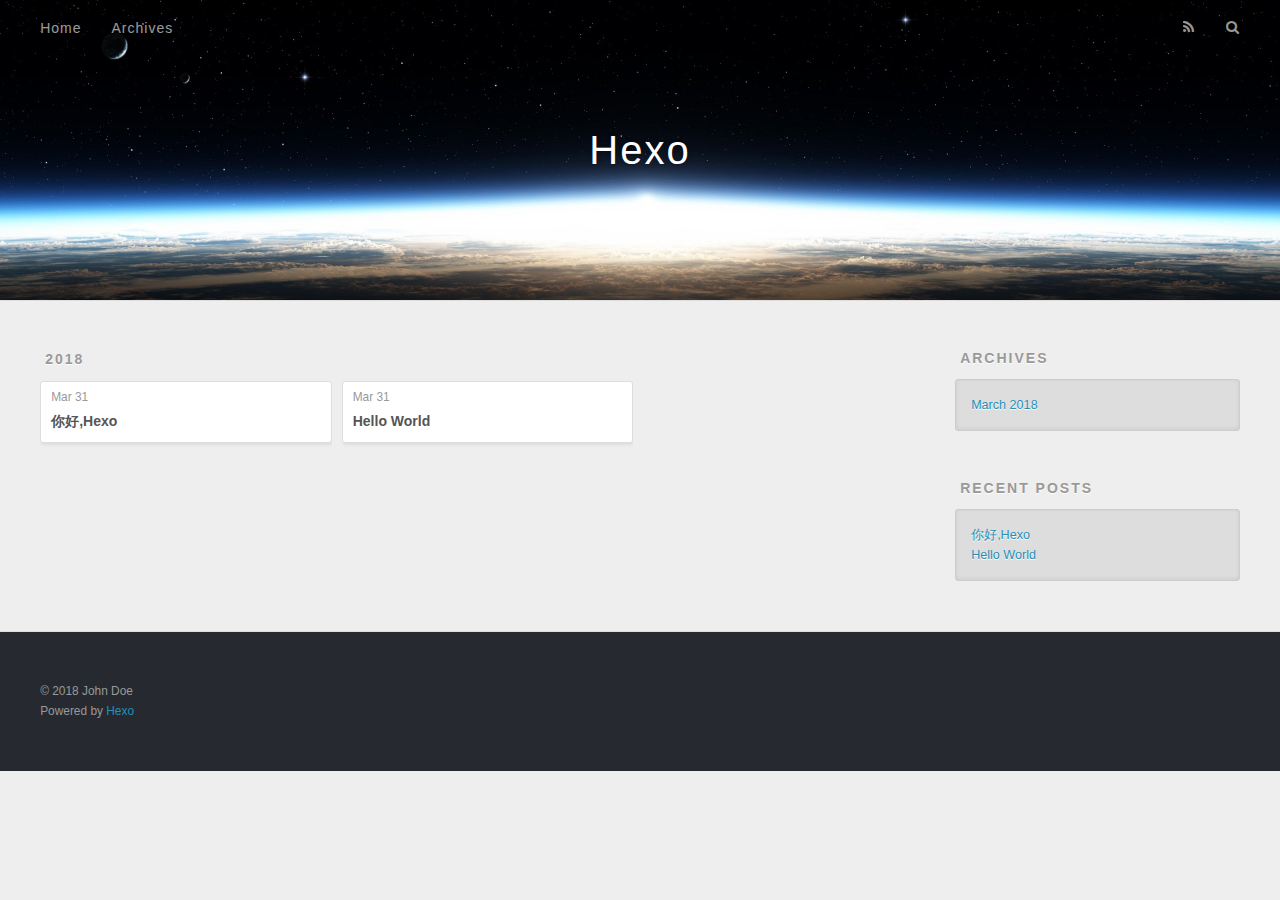
==== archives/index.html @ 71d7cffc "Site updated: 2018-03-31 00:52:03" ====
<!DOCTYPE html>
<html>
<head>
  <meta charset="utf-8">
  

  
  <title>Archives | Hexo</title>
  <meta name="viewport" content="width=device-width, initial-scale=1, maximum-scale=1">
  <meta property="og:type" content="website">
<meta property="og:title" content="Hexo">
<meta property="og:url" content="http://yoursite.com/archives/index.html">
<meta property="og:site_name" content="Hexo">
<meta property="og:locale" content="default">
<meta name="twitter:card" content="summary">
<meta name="twitter:title" content="Hexo">
  
    <link rel="alternate" href="/atom.xml" title="Hexo" type="application/atom+xml">
  
  
    <link rel="icon" href="/favicon.png">
  
  
    <link href="//fonts.googleapis.com/css?family=Source+Code+Pro" rel="stylesheet" type="text/css">
  
  <link rel="stylesheet" href="/css/style.css">
</head>

<body>
  <div id="container">
    <div id="wrap">
      <header id="header">
  <div id="banner"></div>
  <div id="header-outer" class="outer">
    <div id="header-title" class="inner">
      <h1 id="logo-wrap">
        <a href="/" id="logo">Hexo</a>
      </h1>
      
    </div>
    <div id="header-inner" class="inner">
      <nav id="main-nav">
        <a id="main-nav-toggle" class="nav-icon"></a>
        
          <a class="main-nav-link" href="/">Home</a>
        
          <a class="main-nav-link" href="/archives">Archives</a>
        
      </nav>
      <nav id="sub-nav">
        
          <a id="nav-rss-link" class="nav-icon" href="/atom.xml" title="RSS Feed"></a>
        
        <a id="nav-search-btn" class="nav-icon" title="Search"></a>
      </nav>
      <div id="search-form-wrap">
        <form action="//google.com/search" method="get" accept-charset="UTF-8" class="search-form"><input type="search" name="q" class="search-form-input" placeholder="Search"><button type="submit" class="search-form-submit">&#xF002;</button><input type="hidden" name="sitesearch" value="http://yoursite.com"></form>
      </div>
    </div>
  </div>
</header>
      <div class="outer">
        <section id="main">
  
  
    
    
      
      
      <section class="archives-wrap">
        <div class="archive-year-wrap">
          <a href="/archives/2018" class="archive-year">2018</a>
        </div>
        <div class="archives">
    
    <article class="archive-article archive-type-post">
  <div class="archive-article-inner">
    <header class="archive-article-header">
      <a href="/2018/03/31/你好-Hexo/" class="archive-article-date">
  <time datetime="2018-03-30T16:49:44.000Z" itemprop="datePublished">Mar 31</time>
</a>
      
  
    <h1 itemprop="name">
      <a class="archive-article-title" href="/2018/03/31/你好-Hexo/">你好,Hexo</a>
    </h1>
  

    </header>
  </div>
</article>
  
    
    
    <article class="archive-article archive-type-post">
  <div class="archive-article-inner">
    <header class="archive-article-header">
      <a href="/2018/03/31/hello-world/" class="archive-article-date">
  <time datetime="2018-03-30T16:23:22.422Z" itemprop="datePublished">Mar 31</time>
</a>
      
  
    <h1 itemprop="name">
      <a class="archive-article-title" href="/2018/03/31/hello-world/">Hello World</a>
    </h1>
  

    </header>
  </div>
</article>
  
  
    </div></section>
  


</section>
        
          <aside id="sidebar">
  
    

  
    

  
    
  
    
  <div class="widget-wrap">
    <h3 class="widget-title">Archives</h3>
    <div class="widget">
      <ul class="archive-list"><li class="archive-list-item"><a class="archive-list-link" href="/archives/2018/03/">March 2018</a></li></ul>
    </div>
  </div>


  
    
  <div class="widget-wrap">
    <h3 class="widget-title">Recent Posts</h3>
    <div class="widget">
      <ul>
        
          <li>
            <a href="/2018/03/31/你好-Hexo/">你好,Hexo</a>
          </li>
        
          <li>
            <a href="/2018/03/31/hello-world/">Hello World</a>
          </li>
        
      </ul>
    </div>
  </div>

  
</aside>
        
      </div>
      <footer id="footer">
  
  <div class="outer">
    <div id="footer-info" class="inner">
      &copy; 2018 John Doe<br>
      Powered by <a href="http://hexo.io/" target="_blank">Hexo</a>
    </div>
  </div>
</footer>
    </div>
    <nav id="mobile-nav">
  
    <a href="/" class="mobile-nav-link">Home</a>
  
    <a href="/archives" class="mobile-nav-link">Archives</a>
  
</nav>
    

<script src="//ajax.googleapis.com/ajax/libs/jquery/2.0.3/jquery.min.js"></script>


  <link rel="stylesheet" href="/fancybox/jquery.fancybox.css">
  <script src="/fancybox/jquery.fancybox.pack.js"></script>


<script src="/js/script.js"></script>



  </div>
</body>
</html>
---- css/style.css ----
body {
  width: 100%;
}
body:before,
body:after {
  content: "";
  display: table;
}
body:after {
  clear: both;
}
html,
body,
div,
span,
applet,
object,
iframe,
h1,
h2,
h3,
h4,
h5,
h6,
p,
blockquote,
pre,
a,
abbr,
acronym,
address,
big,
cite,
code,
del,
dfn,
em,
img,
ins,
kbd,
q,
s,
samp,
small,
strike,
strong,
sub,
sup,
tt,
var,
dl,
dt,
dd,
ol,
ul,
li,
fieldset,
form,
label,
legend,
table,
caption,
tbody,
tfoot,
thead,
tr,
th,
td {
  margin: 0;
  padding: 0;
  border: 0;
  outline: 0;
  font-weight: inherit;
  font-style: inherit;
  font-family: inherit;
  font-size: 100%;
  vertical-align: baseline;
}
body {
  line-height: 1;
  color: #000;
  background: #fff;
}
ol,
ul {
  list-style: none;
}
table {
  border-collapse: separate;
  border-spacing: 0;
  vertical-align: middle;
}
caption,
th,
td {
  text-align: left;
  font-weight: normal;
  vertical-align: middle;
}
a img {
  border: none;
}
input,
button {
  margin: 0;
  padding: 0;
}
input::-moz-focus-inner,
button::-moz-focus-inner {
  border: 0;
  padding: 0;
}
@font-face {
  font-family: FontAwesome;
  font-style: normal;
  font-weight: normal;
  src: url("fonts/fontawesome-webfont.eot?v=#4.0.3");
  src: url("fonts/fontawesome-webfont.eot?#iefix&v=#4.0.3") format("embedded-opentype"), url("fonts/fontawesome-webfont.woff?v=#4.0.3") format("woff"), url("fonts/fontawesome-webfont.ttf?v=#4.0.3") format("truetype"), url("fonts/fontawesome-webfont.svg#fontawesomeregular?v=#4.0.3") format("svg");
}
html,
body,
#container {
  height: 100%;
}
body {
  background: #eee;
  font: 14px -apple-system, BlinkMacSystemFont, "Segoe UI", "Roboto", "Oxygen", "Ubuntu", "Cantarell", "Fira Sans", "Droid Sans", "Helvetica Neue", sans-serif;
  -webkit-text-size-adjust: 100%;
}
.outer {
  max-width: 1220px;
  margin: 0 auto;
  padding: 0 20px;
}
.outer:before,
.outer:after {
  content: "";
  display: table;
}
.outer:after {
  clear: both;
}
.inner {
  display: inline;
  float: left;
  width: 98.33333333333333%;
  margin: 0 0.833333333333333%;
}
.left,
.alignleft {
  float: left;
}
.right,
.alignright {
  float: right;
}
.clear {
  clear: both;
}
#container {
  position: relative;
}
.mobile-nav-on {
  overflow: hidden;
}
#wrap {
  height: 100%;
  width: 100%;
  position: absolute;
  top: 0;
  left: 0;
  -webkit-transition: 0.2s ease-out;
  -moz-transition: 0.2s ease-out;
  -ms-transition: 0.2s ease-out;
  transition: 0.2s ease-out;
  z-index: 1;
  background: #eee;
}
.mobile-nav-on #wrap {
  left: 280px;
}
@media screen and (min-width: 768px) {
  #main {
    display: inline;
    float: left;
    width: 73.33333333333333%;
    margin: 0 0.833333333333333%;
  }
}
.article-date,
.article-category-link,
.archive-year,
.widget-title {
  text-decoration: none;
  text-transform: uppercase;
  letter-spacing: 2px;
  color: #999;
  margin-bottom: 1em;
  margin-left: 5px;
  line-height: 1em;
  text-shadow: 0 1px #fff;
  font-weight: bold;
}
.article-inner,
.archive-article-inner {
  background: #fff;
  -webkit-box-shadow: 1px 2px 3px #ddd;
  box-shadow: 1px 2px 3px #ddd;
  border: 1px solid #ddd;
  border-radius: 3px;
}
.article-entry h1,
.widget h1 {
  font-size: 2em;
}
.article-entry h2,
.widget h2 {
  font-size: 1.5em;
}
.article-entry h3,
.widget h3 {
  font-size: 1.3em;
}
.article-entry h4,
.widget h4 {
  font-size: 1.2em;
}
.article-entry h5,
.widget h5 {
  font-size: 1em;
}
.article-entry h6,
.widget h6 {
  font-size: 1em;
  color: #999;
}
.article-entry hr,
.widget hr {
  border: 1px dashed #ddd;
}
.article-entry strong,
.widget strong {
  font-weight: bold;
}
.article-entry em,
.widget em,
.article-entry cite,
.widget cite {
  font-style: italic;
}
.article-entry sup,
.widget sup,
.article-entry sub,
.widget sub {
  font-size: 0.75em;
  line-height: 0;
  position: relative;
  vertical-align: baseline;
}
.article-entry sup,
.widget sup {
  top: -0.5em;
}
.article-entry sub,
.widget sub {
  bottom: -0.2em;
}
.article-entry small,
.widget small {
  font-size: 0.85em;
}
.article-entry acronym,
.widget acronym,
.article-entry abbr,
.widget abbr {
  border-bottom: 1px dotted;
}
.article-entry ul,
.widget ul,
.article-entry ol,
.widget ol,
.article-entry dl,
.widget dl {
  margin: 0 20px;
  line-height: 1.6em;
}
.article-entry ul ul,
.widget ul ul,
.article-entry ol ul,
.widget ol ul,
.article-entry ul ol,
.widget ul ol,
.article-entry ol ol,
.widget ol ol {
  margin-top: 0;
  margin-bottom: 0;
}
.article-entry ul,
.widget ul {
  list-style: disc;
}
.article-entry ol,
.widget ol {
  list-style: decimal;
}
.article-entry dt,
.widget dt {
  font-weight: bold;
}
#header {
  height: 300px;
  position: relative;
  border-bottom: 1px solid #ddd;
}
#header:before,
#header:after {
  content: "";
  position: absolute;
  left: 0;
  right: 0;
  height: 40px;
}
#header:before {
  top: 0;
  background: -webkit-linear-gradient(rgba(0,0,0,0.2), transparent);
  background: -moz-linear-gradient(rgba(0,0,0,0.2), transparent);
  background: -ms-linear-gradient(rgba(0,0,0,0.2), transparent);
  background: linear-gradient(rgba(0,0,0,0.2), transparent);
}
#header:after {
  bottom: 0;
  background: -webkit-linear-gradient(transparent, rgba(0,0,0,0.2));
  background: -moz-linear-gradient(transparent, rgba(0,0,0,0.2));
  background: -ms-linear-gradient(transparent, rgba(0,0,0,0.2));
  background: linear-gradient(transparent, rgba(0,0,0,0.2));
}
#header-outer {
  height: 100%;
  position: relative;
}
#header-inner {
  position: relative;
  overflow: hidden;
}
#banner {
  position: absolute;
  top: 0;
  left: 0;
  width: 100%;
  height: 100%;
  background: url("images/banner.jpg") center #000;
  -webkit-background-size: cover;
  -moz-background-size: cover;
  background-size: cover;
  z-index: -1;
}
#header-title {
  text-align: center;
  height: 40px;
  position: absolute;
  top: 50%;
  left: 0;
  margin-top: -20px;
}
#logo,
#subtitle {
  text-decoration: none;
  color: #fff;
  font-weight: 300;
  text-shadow: 0 1px 4px rgba(0,0,0,0.3);
}
#logo {
  font-size: 40px;
  line-height: 40px;
  letter-spacing: 2px;
}
#subtitle {
  font-size: 16px;
  line-height: 16px;
  letter-spacing: 1px;
}
#subtitle-wrap {
  margin-top: 16px;
}
#main-nav {
  float: left;
  margin-left: -15px;
}
.nav-icon,
.main-nav-link {
  float: left;
  color: #fff;
  opacity: 0.6;
  text-decoration: none;
  text-shadow: 0 1px rgba(0,0,0,0.2);
  -webkit-transition: opacity 0.2s;
  -moz-transition: opacity 0.2s;
  -ms-transition: opacity 0.2s;
  transition: opacity 0.2s;
  display: block;
  padding: 20px 15px;
}
.nav-icon:hover,
.main-nav-link:hover {
  opacity: 1;
}
.nav-icon {
  font-family: FontAwesome;
  text-align: center;
  font-size: 14px;
  width: 14px;
  height: 14px;
  padding: 20px 15px;
  position: relative;
  cursor: pointer;
}
.main-nav-link {
  font-weight: 300;
  letter-spacing: 1px;
}
@media screen and (max-width: 479px) {
  .main-nav-link {
    display: none;
  }
}
#main-nav-toggle {
  display: none;
}
#main-nav-toggle:before {
  content: "\f0c9";
}
@media screen and (max-width: 479px) {
  #main-nav-toggle {
    display: block;
  }
}
#sub-nav {
  float: right;
  margin-right: -15px;
}
#nav-rss-link:before {
  content: "\f09e";
}
#nav-search-btn:before {
  content: "\f002";
}
#search-form-wrap {
  position: absolute;
  top: 15px;
  width: 150px;
  height: 30px;
  right: -150px;
  opacity: 0;
  -webkit-transition: 0.2s ease-out;
  -moz-transition: 0.2s ease-out;
  -ms-transition: 0.2s ease-out;
  transition: 0.2s ease-out;
}
#search-form-wrap.on {
  opacity: 1;
  right: 0;
}
@media screen and (max-width: 479px) {
  #search-form-wrap {
    width: 100%;
    right: -100%;
  }
}
.search-form {
  position: absolute;
  top: 0;
  left: 0;
  right: 0;
  background: #fff;
  padding: 5px 15px;
  border-radius: 15px;
  -webkit-box-shadow: 0 0 10px rgba(0,0,0,0.3);
  box-shadow: 0 0 10px rgba(0,0,0,0.3);
}
.search-form-input {
  border: none;
  background: none;
  color: #555;
  width: 100%;
  font: 13px -apple-system, BlinkMacSystemFont, "Segoe UI", "Roboto", "Oxygen", "Ubuntu", "Cantarell", "Fira Sans", "Droid Sans", "Helvetica Neue", sans-serif;
  outline: none;
}
.search-form-input::-webkit-search-results-decoration,
.search-form-input::-webkit-search-cancel-button {
  -webkit-appearance: none;
}
.search-form-submit {
  position: absolute;
  top: 50%;
  right: 10px;
  margin-top: -7px;
  font: 13px FontAwesome;
  border: none;
  background: none;
  color: #bbb;
  cursor: pointer;
}
.search-form-submit:hover,
.search-form-submit:focus {
  color: #777;
}
.article {
  margin: 50px 0;
}
.article-inner {
  overflow: hidden;
}
.article-meta:before,
.article-meta:after {
  content: "";
  display: table;
}
.article-meta:after {
  clear: both;
}
.article-date {
  float: left;
}
.article-category {
  float: left;
  line-height: 1em;
  color: #ccc;
  text-shadow: 0 1px #fff;
  margin-left: 8px;
}
.article-category:before {
  content: "\2022";
}
.article-category-link {
  margin: 0 12px 1em;
}
.article-header {
  padding: 20px 20px 0;
}
.article-title {
  text-decoration: none;
  font-size: 2em;
  font-weight: bold;
  color: #555;
  line-height: 1.1em;
  -webkit-transition: color 0.2s;
  -moz-transition: color 0.2s;
  -ms-transition: color 0.2s;
  transition: color 0.2s;
}
a.article-title:hover {
  color: #258fb8;
}
.article-entry {
  color: #555;
  padding: 0 20px;
}
.article-entry:before,
.article-entry:after {
  content: "";
  display: table;
}
.article-entry:after {
  clear: both;
}
.article-entry p,
.article-entry table {
  line-height: 1.6em;
  margin: 1.6em 0;
}
.article-entry h1,
.article-entry h2,
.article-entry h3,
.article-entry h4,
.article-entry h5,
.article-entry h6 {
  font-weight: bold;
}
.article-entry h1,
.article-entry h2,
.article-entry h3,
.article-entry h4,
.article-entry h5,
.article-entry h6 {
  line-height: 1.1em;
  margin: 1.1em 0;
}
.article-entry a {
  color: #258fb8;
  text-decoration: none;
}
.article-entry a:hover {
  text-decoration: underline;
}
.article-entry ul,
.article-entry ol,
.article-entry dl {
  margin-top: 1.6em;
  margin-bottom: 1.6em;
}
.article-entry img,
.article-entry video {
  max-width: 100%;
  height: auto;
  display: block;
  margin: auto;
}
.article-entry iframe {
  border: none;
}
.article-entry table {
  width: 100%;
  border-collapse: collapse;
  border-spacing: 0;
}
.article-entry th {
  font-weight: bold;
  border-bottom: 3px solid #ddd;
  padding-bottom: 0.5em;
}
.article-entry td {
  border-bottom: 1px solid #ddd;
  padding: 10px 0;
}
.article-entry blockquote {
  font-family: Georgia, "Times New Roman", serif;
  font-size: 1.4em;
  margin: 1.6em 20px;
  text-align: center;
}
.article-entry blockquote footer {
  font-size: 14px;
  margin: 1.6em 0;
  font-family: -apple-system, BlinkMacSystemFont, "Segoe UI", "Roboto", "Oxygen", "Ubuntu", "Cantarell", "Fira Sans", "Droid Sans", "Helvetica Neue", sans-serif;
}
.article-entry blockquote footer cite:before {
  content: "—";
  padding: 0 0.5em;
}
.article-entry .pullquote {
  text-align: left;
  width: 45%;
  margin: 0;
}
.article-entry .pullquote.left {
  margin-left: 0.5em;
  margin-right: 1em;
}
.article-entry .pullquote.right {
  margin-right: 0.5em;
  margin-left: 1em;
}
.article-entry .caption {
  color: #999;
  display: block;
  font-size: 0.9em;
  margin-top: 0.5em;
  position: relative;
  text-align: center;
}
.article-entry .video-container {
  position: relative;
  padding-top: 56.25%;
  height: 0;
  overflow: hidden;
}
.article-entry .video-container iframe,
.article-entry .video-container object,
.article-entry .video-container embed {
  position: absolute;
  top: 0;
  left: 0;
  width: 100%;
  height: 100%;
  margin-top: 0;
}
.article-more-link a {
  display: inline-block;
  line-height: 1em;
  padding: 6px 15px;
  border-radius: 15px;
  background: #eee;
  color: #999;
  text-shadow: 0 1px #fff;
  text-decoration: none;
}
.article-more-link a:hover {
  background: #258fb8;
  color: #fff;
  text-decoration: none;
  text-shadow: 0 1px #1e7293;
}
.article-footer {
  font-size: 0.85em;
  line-height: 1.6em;
  border-top: 1px solid #ddd;
  padding-top: 1.6em;
  margin: 0 20px 20px;
}
.article-footer:before,
.article-footer:after {
  content: "";
  display: table;
}
.article-footer:after {
  clear: both;
}
.article-footer a {
  color: #999;
  text-decoration: none;
}
.article-footer a:hover {
  color: #555;
}
.article-tag-list-item {
  float: left;
  margin-right: 10px;
}
.article-tag-list-link:before {
  content: "#";
}
.article-comment-link {
  float: right;
}
.article-comment-link:before {
  content: "\f075";
  font-family: FontAwesome;
  padding-right: 8px;
}
.article-share-link {
  cursor: pointer;
  float: right;
  margin-left: 20px;
}
.article-share-link:before {
  content: "\f064";
  font-family: FontAwesome;
  padding-right: 6px;
}
#article-nav {
  position: relative;
}
#article-nav:before,
#article-nav:after {
  content: "";
  display: table;
}
#article-nav:after {
  clear: both;
}
@media screen and (min-width: 768px) {
  #article-nav {
    margin: 50px 0;
  }
  #article-nav:before {
    width: 8px;
    height: 8px;
    position: absolute;
    top: 50%;
    left: 50%;
    margin-top: -4px;
    margin-left: -4px;
    content: "";
    border-radius: 50%;
    background: #ddd;
    -webkit-box-shadow: 0 1px 2px #fff;
    box-shadow: 0 1px 2px #fff;
  }
}
.article-nav-link-wrap {
  text-decoration: none;
  text-shadow: 0 1px #fff;
  color: #999;
  -webkit-box-sizing: border-box;
  -moz-box-sizing: border-box;
  box-sizing: border-box;
  margin-top: 50px;
  text-align: center;
  display: block;
}
.article-nav-link-wrap:hover {
  color: #555;
}
@media screen and (min-width: 768px) {
  .article-nav-link-wrap {
    width: 50%;
    margin-top: 0;
  }
}
@media screen and (min-width: 768px) {
  #article-nav-newer {
    float: left;
    text-align: right;
    padding-right: 20px;
  }
}
@media screen and (min-width: 768px) {
  #article-nav-older {
    float: right;
    text-align: left;
    padding-left: 20px;
  }
}
.article-nav-caption {
  text-transform: uppercase;
  letter-spacing: 2px;
  color: #ddd;
  line-height: 1em;
  font-weight: bold;
}
#article-nav-newer .article-nav-caption {
  margin-right: -2px;
}
.article-nav-title {
  font-size: 0.85em;
  line-height: 1.6em;
  margin-top: 0.5em;
}
.article-share-box {
  position: absolute;
  display: none;
  background: #fff;
  -webkit-box-shadow: 1px 2px 10px rgba(0,0,0,0.2);
  box-shadow: 1px 2px 10px rgba(0,0,0,0.2);
  border-radius: 3px;
  margin-left: -145px;
  overflow: hidden;
  z-index: 1;
}
.article-share-box.on {
  display: block;
}
.article-share-input {
  width: 100%;
  background: none;
  -webkit-box-sizing: border-box;
  -moz-box-sizing: border-box;
  box-sizing: border-box;
  font: 14px -apple-system, BlinkMacSystemFont, "Segoe UI", "Roboto", "Oxygen", "Ubuntu", "Cantarell", "Fira Sans", "Droid Sans", "Helvetica Neue", sans-serif;
  padding: 0 15px;
  color: #555;
  outline: none;
  border: 1px solid #ddd;
  border-radius: 3px 3px 0 0;
  height: 36px;
  line-height: 36px;
}
.article-share-links {
  background: #eee;
}
.article-share-links:before,
.article-share-links:after {
  content: "";
  display: table;
}
.article-share-links:after {
  clear: both;
}
.article-share-twitter,
.article-share-facebook,
.article-share-pinterest,
.article-share-google {
  width: 50px;
  height: 36px;
  display: block;
  float: left;
  position: relative;
  color: #999;
  text-shadow: 0 1px #fff;
}
.article-share-twitter:before,
.article-share-facebook:before,
.article-share-pinterest:before,
.article-share-google:before {
  font-size: 20px;
  font-family: FontAwesome;
  width: 20px;
  height: 20px;
  position: absolute;
  top: 50%;
  left: 50%;
  margin-top: -10px;
  margin-left: -10px;
  text-align: center;
}
.article-share-twitter:hover,
.article-share-facebook:hover,
.article-share-pinterest:hover,
.article-share-google:hover {
  color: #fff;
}
.article-share-twitter:before {
  content: "\f099";
}
.article-share-twitter:hover {
  background: #00aced;
  text-shadow: 0 1px #008abe;
}
.article-share-facebook:before {
  content: "\f09a";
}
.article-share-facebook:hover {
  background: #3b5998;
  text-shadow: 0 1px #2f477a;
}
.article-share-pinterest:before {
  content: "\f0d2";
}
.article-share-pinterest:hover {
  background: #cb2027;
  text-shadow: 0 1px #a21a1f;
}
.article-share-google:before {
  content: "\f0d5";
}
.article-share-google:hover {
  background: #dd4b39;
  text-shadow: 0 1px #be3221;
}
.article-gallery {
  background: #000;
  position: relative;
}
.article-gallery-photos {
  position: relative;
  overflow: hidden;
}
.article-gallery-img {
  display: none;
  max-width: 100%;
}
.article-gallery-img:first-child {
  display: block;
}
.article-gallery-img.loaded {
  position: absolute;
  display: block;
}
.article-gallery-img img {
  display: block;
  max-width: 100%;
  margin: 0 auto;
}
#comments {
  background: #fff;
  -webkit-box-shadow: 1px 2px 3px #ddd;
  box-shadow: 1px 2px 3px #ddd;
  padding: 20px;
  border: 1px solid #ddd;
  border-radius: 3px;
  margin: 50px 0;
}
#comments a {
  color: #258fb8;
}
.archives-wrap {
  margin: 50px 0;
}
.archives:before,
.archives:after {
  content: "";
  display: table;
}
.archives:after {
  clear: both;
}
.archive-year-wrap {
  margin-bottom: 1em;
}
.archives {
  -webkit-column-gap: 10px;
  -moz-column-gap: 10px;
  column-gap: 10px;
}
@media screen and (min-width: 480px) and (max-width: 767px) {
  .archives {
    -webkit-column-count: 2;
    -moz-column-count: 2;
    column-count: 2;
  }
}
@media screen and (min-width: 768px) {
  .archives {
    -webkit-column-count: 3;
    -moz-column-count: 3;
    column-count: 3;
  }
}
.archive-article {
  -webkit-column-break-inside: avoid;
  page-break-inside: avoid;
  overflow: hidden;
  break-inside: avoid-column;
}
.archive-article-inner {
  padding: 10px;
  margin-bottom: 15px;
}
.archive-article-title {
  text-decoration: none;
  font-weight: bold;
  color: #555;
  -webkit-transition: color 0.2s;
  -moz-transition: color 0.2s;
  -ms-transition: color 0.2s;
  transition: color 0.2s;
  line-height: 1.6em;
}
.archive-article-title:hover {
  color: #258fb8;
}
.archive-article-footer {
  margin-top: 1em;
}
.archive-article-date {
  color: #999;
  text-decoration: none;
  font-size: 0.85em;
  line-height: 1em;
  margin-bottom: 0.5em;
  display: block;
}
#page-nav {
  margin: 50px auto;
  background: #fff;
  -webkit-box-shadow: 1px 2px 3px #ddd;
  box-shadow: 1px 2px 3px #ddd;
  border: 1px solid #ddd;
  border-radius: 3px;
  text-align: center;
  color: #999;
  overflow: hidden;
}
#page-nav:before,
#page-nav:after {
  content: "";
  display: table;
}
#page-nav:after {
  clear: both;
}
#page-nav a,
#page-nav span {
  padding: 10px 20px;
  line-height: 1;
  height: 2ex;
}
#page-nav a {
  color: #999;
  text-decoration: none;
}
#page-nav a:hover {
  background: #999;
  color: #fff;
}
#page-nav .prev {
  float: left;
}
#page-nav .next {
  float: right;
}
#page-nav .page-number {
  display: inline-block;
}
@media screen and (max-width: 479px) {
  #page-nav .page-number {
    display: none;
  }
}
#page-nav .current {
  color: #555;
  font-weight: bold;
}
#page-nav .space {
  color: #ddd;
}
#footer {
  background: #262a30;
  padding: 50px 0;
  border-top: 1px solid #ddd;
  color: #999;
}
#footer a {
  color: #258fb8;
  text-decoration: none;
}
#footer a:hover {
  text-decoration: underline;
}
#footer-info {
  line-height: 1.6em;
  font-size: 0.85em;
}
.article-entry pre,
.article-entry .highlight {
  background: #2d2d2d;
  margin: 0 -20px;
  padding: 15px 20px;
  border-style: solid;
  border-color: #ddd;
  border-width: 1px 0;
  overflow: auto;
  color: #ccc;
  line-height: 22.400000000000002px;
}
.article-entry .highlight .gutter pre,
.article-entry .gist .gist-file .gist-data .line-numbers {
  color: #666;
  font-size: 0.85em;
}
.article-entry pre,
.article-entry code {
  font-family: "Source Code Pro", Consolas, Monaco, Menlo, Consolas, monospace;
}
.article-entry code {
  background: #eee;
  text-shadow: 0 1px #fff;
  padding: 0 0.3em;
}
.article-entry pre code {
  background: none;
  text-shadow: none;
  padding: 0;
}
.article-entry .highlight pre {
  border: none;
  margin: 0;
  padding: 0;
}
.article-entry .highlight table {
  margin: 0;
  width: auto;
}
.article-entry .highlight td {
  border: none;
  padding: 0;
}
.article-entry .highlight figcaption {
  font-size: 0.85em;
  color: #999;
  line-height: 1em;
  margin-bottom: 1em;
}
.article-entry .highlight figcaption:before,
.article-entry .highlight figcaption:after {
  content: "";
  display: table;
}
.article-entry .highlight figcaption:after {
  clear: both;
}
.article-entry .highlight figcaption a {
  float: right;
}
.article-entry .highlight .gutter pre {
  text-align: right;
  padding-right: 20px;
}
.article-entry .highlight .line {
  height: 22.400000000000002px;
}
.article-entry .highlight .line.marked {
  background: #515151;
}
.article-entry .gist {
  margin: 0 -20px;
  border-style: solid;
  border-color: #ddd;
  border-width: 1px 0;
  background: #2d2d2d;
  padding: 15px 20px 15px 0;
}
.article-entry .gist .gist-file {
  border: none;
  font-family: "Source Code Pro", Consolas, Monaco, Menlo, Consolas, monospace;
  margin: 0;
}
.article-entry .gist .gist-file .gist-data {
  background: none;
  border: none;
}
.article-entry .gist .gist-file .gist-data .line-numbers {
  background: none;
  border: none;
  padding: 0 20px 0 0;
}
.article-entry .gist .gist-file .gist-data .line-data {
  padding: 0 !important;
}
.article-entry .gist .gist-file .highlight {
  margin: 0;
  padding: 0;
  border: none;
}
.article-entry .gist .gist-file .gist-meta {
  background: #2d2d2d;
  color: #999;
  font: 0.85em -apple-system, BlinkMacSystemFont, "Segoe UI", "Roboto", "Oxygen", "Ubuntu", "Cantarell", "Fira Sans", "Droid Sans", "Helvetica Neue", sans-serif;
  text-shadow: 0 0;
  padding: 0;
  margin-top: 1em;
  margin-left: 20px;
}
.article-entry .gist .gist-file .gist-meta a {
  color: #258fb8;
  font-weight: normal;
}
.article-entry .gist .gist-file .gist-meta a:hover {
  text-decoration: underline;
}
pre .comment,
pre .title {
  color: #999;
}
pre .variable,
pre .attribute,
pre .tag,
pre .regexp,
pre .ruby .constant,
pre .xml .tag .title,
pre .xml .pi,
pre .xml .doctype,
pre .html .doctype,
pre .css .id,
pre .css .class,
pre .css .pseudo {
  color: #f2777a;
}
pre .number,
pre .preprocessor,
pre .built_in,
pre .literal,
pre .params,
pre .constant {
  color: #f99157;
}
pre .class,
pre .ruby .class .title,
pre .css .rules .attribute {
  color: #9c9;
}
pre .string,
pre .value,
pre .inheritance,
pre .header,
pre .ruby .symbol,
pre .xml .cdata {
  color: #9c9;
}
pre .css .hexcolor {
  color: #6cc;
}
pre .function,
pre .python .decorator,
pre .python .title,
pre .ruby .function .title,
pre .ruby .title .keyword,
pre .perl .sub,
pre .javascript .title,
pre .coffeescript .title {
  color: #69c;
}
pre .keyword,
pre .javascript .function {
  color: #c9c;
}
@media screen and (max-width: 479px) {
  #mobile-nav {
    position: absolute;
    top: 0;
    left: 0;
    width: 280px;
    height: 100%;
    background: #191919;
    border-right: 1px solid #fff;
  }
}
@media screen and (max-width: 479px) {
  .mobile-nav-link {
    display: block;
    color: #999;
    text-decoration: none;
    padding: 15px 20px;
    font-weight: bold;
  }
  .mobile-nav-link:hover {
    color: #fff;
  }
}
@media screen and (min-width: 768px) {
  #sidebar {
    display: inline;
    float: left;
    width: 23.333333333333332%;
    margin: 0 0.833333333333333%;
  }
}
.widget-wrap {
  margin: 50px 0;
}
.widget {
  color: #777;
  text-shadow: 0 1px #fff;
  background: #ddd;
  -webkit-box-shadow: 0 -1px 4px #ccc inset;
  box-shadow: 0 -1px 4px #ccc inset;
  border: 1px solid #ccc;
  padding: 15px;
  border-radius: 3px;
}
.widget a {
  color: #258fb8;
  text-decoration: none;
}
.widget a:hover {
  text-decoration: underline;
}
.widget ul ul,
.widget ol ul,
.widget dl ul,
.widget ul ol,
.widget ol ol,
.widget dl ol,
.widget ul dl,
.widget ol dl,
.widget dl dl {
  margin-left: 15px;
  list-style: disc;
}
.widget {
  line-height: 1.6em;
  word-wrap: break-word;
  font-size: 0.9em;
}
.widget ul,
.widget ol {
  list-style: none;
  margin: 0;
}
.widget ul ul,
.widget ol ul,
.widget ul ol,
.widget ol ol {
  margin: 0 20px;
}
.widget ul ul,
.widget ol ul {
  list-style: disc;
}
.widget ul ol,
.widget ol ol {
  list-style: decimal;
}
.category-list-count,
.tag-list-count,
.archive-list-count {
  padding-left: 5px;
  color: #999;
  font-size: 0.85em;
}
.category-list-count:before,
.tag-list-count:before,
.archive-list-count:before {
  content: "(";
}
.category-list-count:after,
.tag-list-count:after,
.archive-list-count:after {
  content: ")";
}
.tagcloud a {
  margin-right: 5px;
  display: inline-block;
}
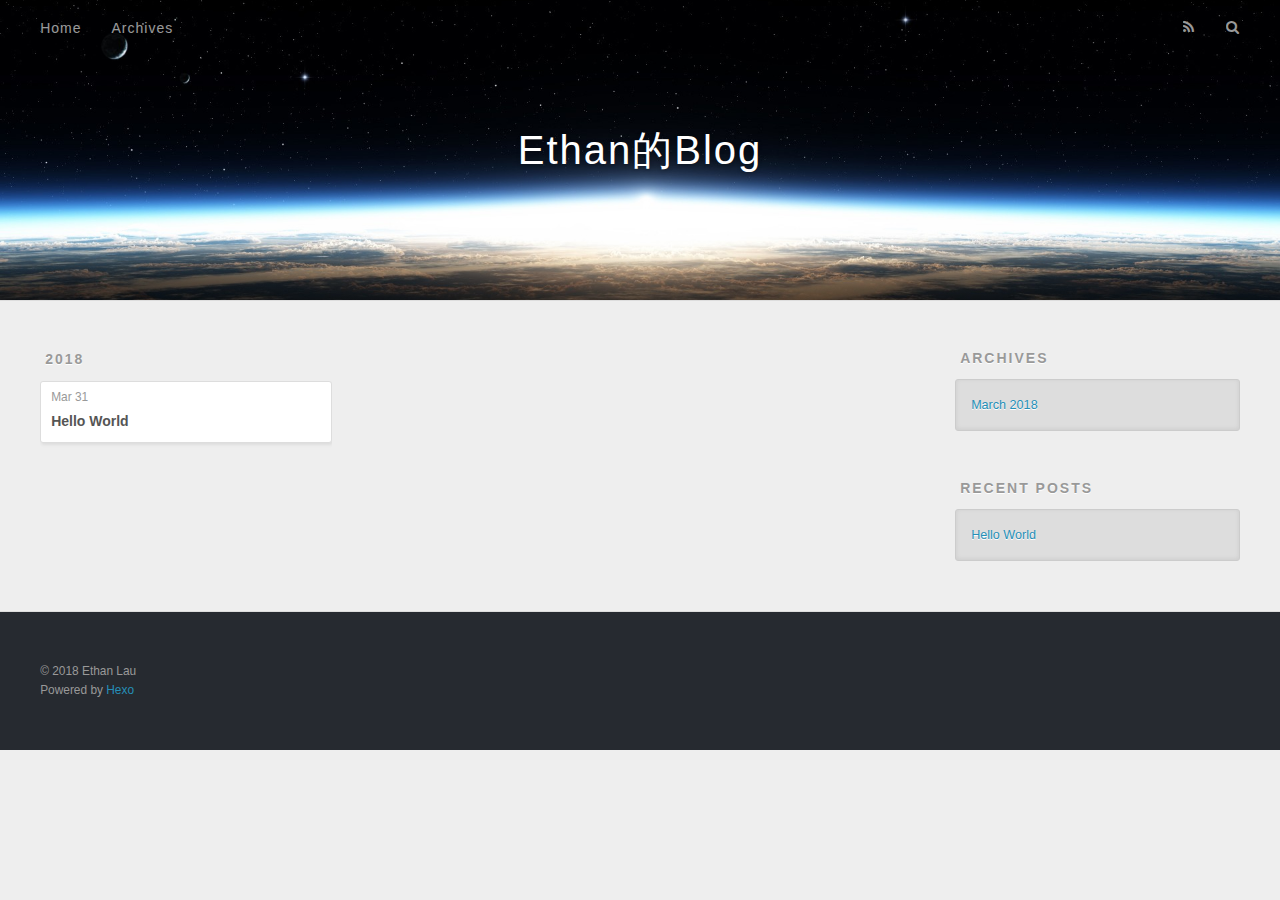
==== commit 8e4bb9c9: "Site updated: 2018-04-02 23:09:44" ====
--- a/archives/index.html
+++ b/archives/index.html
@@ -5,17 +5,17 @@
   
 
   
-  <title>Archives | Hexo</title>
+  <title>Archives | Ethan的Blog</title>
   <meta name="viewport" content="width=device-width, initial-scale=1, maximum-scale=1">
   <meta property="og:type" content="website">
-<meta property="og:title" content="Hexo">
+<meta property="og:title" content="Ethan的Blog">
 <meta property="og:url" content="http://yoursite.com/archives/index.html">
-<meta property="og:site_name" content="Hexo">
+<meta property="og:site_name" content="Ethan的Blog">
 <meta property="og:locale" content="default">
 <meta name="twitter:card" content="summary">
-<meta name="twitter:title" content="Hexo">
+<meta name="twitter:title" content="Ethan的Blog">
   
-    <link rel="alternate" href="/atom.xml" title="Hexo" type="application/atom+xml">
+    <link rel="alternate" href="/atom.xml" title="Ethan的Blog" type="application/atom+xml">
   
   
     <link rel="icon" href="/favicon.png">
@@ -34,7 +34,7 @@
   <div id="header-outer" class="outer">
     <div id="header-title" class="inner">
       <h1 id="logo-wrap">
-        <a href="/" id="logo">Hexo</a>
+        <a href="/" id="logo">Ethan的Blog</a>
       </h1>
       
     </div>
@@ -72,25 +72,6 @@
           <a href="/archives/2018" class="archive-year">2018</a>
         </div>
         <div class="archives">
-    
-    <article class="archive-article archive-type-post">
-  <div class="archive-article-inner">
-    <header class="archive-article-header">
-      <a href="/2018/03/31/你好-Hexo/" class="archive-article-date">
-  <time datetime="2018-03-30T16:49:44.000Z" itemprop="datePublished">Mar 31</time>
-</a>
-      
-  
-    <h1 itemprop="name">
-      <a class="archive-article-title" href="/2018/03/31/你好-Hexo/">你好,Hexo</a>
-    </h1>
-  
-
-    </header>
-  </div>
-</article>
-  
-    
     
     <article class="archive-article archive-type-post">
   <div class="archive-article-inner">
@@ -143,10 +124,6 @@
       <ul>
         
           <li>
-            <a href="/2018/03/31/你好-Hexo/">你好,Hexo</a>
-          </li>
-        
-          <li>
             <a href="/2018/03/31/hello-world/">Hello World</a>
           </li>
         
@@ -162,7 +139,7 @@
   
   <div class="outer">
     <div id="footer-info" class="inner">
-      &copy; 2018 John Doe<br>
+      &copy; 2018 Ethan Lau<br>
       Powered by <a href="http://hexo.io/" target="_blank">Hexo</a>
     </div>
   </div>
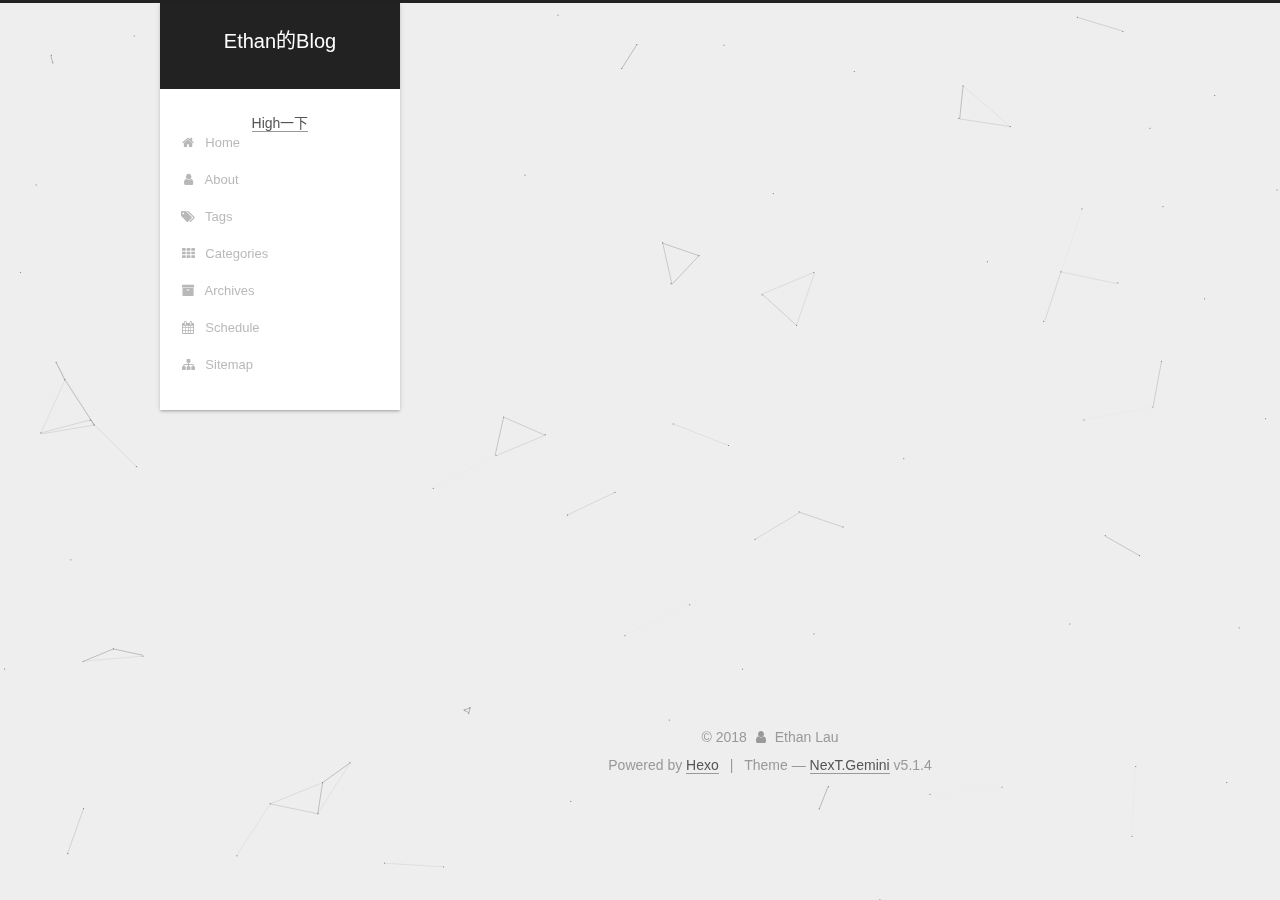
==== commit 0b2b1eb4: "Site updated: 2018-04-04 00:57:20" ====
--- a/archives/index.html
+++ b/archives/index.html
@@ -1,170 +1,772 @@
 <!DOCTYPE html>
-<html>
+
+
+
+  
+
+
+<html class="theme-next gemini use-motion" lang="zh-CN">
 <head>
-  <meta charset="utf-8">
-  
-
-  
-  <title>Archives | Ethan的Blog</title>
-  <meta name="viewport" content="width=device-width, initial-scale=1, maximum-scale=1">
-  <meta property="og:type" content="website">
+  <meta charset="UTF-8"/>
+<meta http-equiv="X-UA-Compatible" content="IE=edge" />
+<meta name="viewport" content="width=device-width, initial-scale=1, maximum-scale=1"/>
+<meta name="theme-color" content="#222">
+
+
+
+
+
+
+
+
+
+<meta http-equiv="Cache-Control" content="no-transform" />
+<meta http-equiv="Cache-Control" content="no-siteapp" />
+
+
+
+
+
+
+
+
+
+
+
+
+
+
+
+
+  
+  
+  <link href="/lib/fancybox/source/jquery.fancybox.css?v=2.1.5" rel="stylesheet" type="text/css" />
+
+
+
+
+
+
+
+<link href="/lib/font-awesome/css/font-awesome.min.css?v=4.6.2" rel="stylesheet" type="text/css" />
+
+<link href="/css/main.css?v=5.1.4" rel="stylesheet" type="text/css" />
+
+
+  <link rel="apple-touch-icon" sizes="180x180" href="/images/apple-touch-icon-next.png?v=5.1.4">
+
+
+  <link rel="icon" type="image/png" sizes="32x32" href="/images/favicon-32x32-next.png?v=5.1.4">
+
+
+  <link rel="icon" type="image/png" sizes="16x16" href="/images/favicon-16x16-next.png?v=5.1.4">
+
+
+  <link rel="mask-icon" href="/images/logo.svg?v=5.1.4" color="#222">
+
+
+
+
+
+  <meta name="keywords" content="Hexo, NexT" />
+
+
+
+
+
+
+
+
+
+
+<meta property="og:type" content="website">
 <meta property="og:title" content="Ethan的Blog">
 <meta property="og:url" content="http://yoursite.com/archives/index.html">
 <meta property="og:site_name" content="Ethan的Blog">
-<meta property="og:locale" content="default">
+<meta property="og:locale" content="zh-CN">
 <meta name="twitter:card" content="summary">
 <meta name="twitter:title" content="Ethan的Blog">
-  
-    <link rel="alternate" href="/atom.xml" title="Ethan的Blog" type="application/atom+xml">
-  
-  
-    <link rel="icon" href="/favicon.png">
-  
-  
-    <link href="//fonts.googleapis.com/css?family=Source+Code+Pro" rel="stylesheet" type="text/css">
-  
-  <link rel="stylesheet" href="/css/style.css">
+
+
+
+<script type="text/javascript" id="hexo.configurations">
+  var NexT = window.NexT || {};
+  var CONFIG = {
+    root: '/',
+    scheme: 'Gemini',
+    version: '5.1.4',
+    sidebar: {"position":"left","display":"post","offset":12,"b2t":false,"scrollpercent":false,"onmobile":false},
+    fancybox: true,
+    tabs: true,
+    motion: {"enable":true,"async":false,"transition":{"post_block":"fadeIn","post_header":"slideDownIn","post_body":"slideDownIn","coll_header":"slideLeftIn","sidebar":"slideUpIn"}},
+    duoshuo: {
+      userId: '0',
+      author: 'Author'
+    },
+    algolia: {
+      applicationID: '',
+      apiKey: '',
+      indexName: '',
+      hits: {"per_page":10},
+      labels: {"input_placeholder":"Search for Posts","hits_empty":"We didn't find any results for the search: ${query}","hits_stats":"${hits} results found in ${time} ms"}
+    }
+  };
+</script>
+
+
+
+  <link rel="canonical" href="http://yoursite.com/archives/"/>
+
+
+
+
+
+  <title>Archive | Ethan的Blog</title>
+  
+
+
+
+
+
+
+
+
 </head>
 
-<body>
-  <div id="container">
-    <div id="wrap">
-      <header id="header">
-  <div id="banner"></div>
-  <div id="header-outer" class="outer">
-    <div id="header-title" class="inner">
-      <h1 id="logo-wrap">
-        <a href="/" id="logo">Ethan的Blog</a>
-      </h1>
-      
+<body itemscope itemtype="http://schema.org/WebPage" lang="zh-CN">
+
+  
+  
+    
+  
+
+  <div class="container sidebar-position-left page-archive">
+    <div class="headband"></div>
+
+    <header id="header" class="header" itemscope itemtype="http://schema.org/WPHeader">
+      <div class="header-inner"><div class="site-brand-wrapper">
+  <div class="site-meta ">
+    
+
+    <div class="custom-logo-site-title">
+      <a href="/"  class="brand" rel="start">
+        <span class="logo-line-before"><i></i></span>
+        <span class="site-title">Ethan的Blog</span>
+        <span class="logo-line-after"><i></i></span>
+      </a>
     </div>
-    <div id="header-inner" class="inner">
-      <nav id="main-nav">
-        <a id="main-nav-toggle" class="nav-icon"></a>
-        
-          <a class="main-nav-link" href="/">Home</a>
-        
-          <a class="main-nav-link" href="/archives">Archives</a>
-        
-      </nav>
-      <nav id="sub-nav">
-        
-          <a id="nav-rss-link" class="nav-icon" href="/atom.xml" title="RSS Feed"></a>
-        
-        <a id="nav-search-btn" class="nav-icon" title="Search"></a>
-      </nav>
-      <div id="search-form-wrap">
-        <form action="//google.com/search" method="get" accept-charset="UTF-8" class="search-form"><input type="search" name="q" class="search-form-input" placeholder="Search"><button type="submit" class="search-form-submit">&#xF002;</button><input type="hidden" name="sitesearch" value="http://yoursite.com"></form>
+      
+        <p class="site-subtitle"></p>
+      
+  </div>
+
+  <div class="site-nav-toggle">
+    <button>
+      <span class="btn-bar"></span>
+      <span class="btn-bar"></span>
+      <span class="btn-bar"></span>
+    </button>
+  </div>
+</div>
+
+<nav class="site-nav">
+  
+
+  
+    <ul id="menu" class="menu">
+    <li> <a title="把这个链接拖到你的Chrome收藏夹工具栏中" href='javascript:(function() {
+        function c() {
+            var e = document.createElement("link");
+            e.setAttribute("type", "text/css");
+            e.setAttribute("rel", "stylesheet");
+            e.setAttribute("href", f);
+            e.setAttribute("class", l);
+            document.body.appendChild(e)
+        }
+
+        function h() {
+            var e = document.getElementsByClassName(l);
+            for (var t = 0; t < e.length; t++) {
+                document.body.removeChild(e[t])
+            }
+        }
+
+        function p() {
+            var e = document.createElement("div");
+            e.setAttribute("class", a);
+            document.body.appendChild(e);
+            setTimeout(function() {
+                document.body.removeChild(e)
+            }, 100)
+        }
+
+        function d(e) {
+            return {
+                height : e.offsetHeight,
+                width : e.offsetWidth
+            }
+        }
+
+        function v(i) {
+            var s = d(i);
+            return s.height > e && s.height < n && s.width > t && s.width < r
+        }
+
+        function m(e) {
+            var t = e;
+            var n = 0;
+            while (!!t) {
+                n += t.offsetTop;
+                t = t.offsetParent
+            }
+            return n
+        }
+
+        function g() {
+            var e = document.documentElement;
+            if (!!window.innerWidth) {
+                return window.innerHeight
+            } else if (e && !isNaN(e.clientHeight)) {
+                return e.clientHeight
+            }
+            return 0
+        }
+
+        function y() {
+            if (window.pageYOffset) {
+                return window.pageYOffset
+            }
+            return Math.max(document.documentElement.scrollTop, document.body.scrollTop)
+        }
+
+        function E(e) {
+            var t = m(e);
+            return t >= w && t <= b + w
+        }
+
+        function S() {
+            var e = document.createElement("audio");
+            e.setAttribute("class", l);
+            e.src = i;
+            e.loop = false;
+            e.addEventListener("canplay", function() {
+                setTimeout(function() {
+                    x(k)
+                }, 500);
+                setTimeout(function() {
+                    N();
+                    p();
+                    for (var e = 0; e < O.length; e++) {
+                        T(O[e])
+                    }
+                }, 15500)
+            }, true);
+            e.addEventListener("ended", function() {
+                N();
+                h()
+            }, true);
+            e.innerHTML = " <p>If you are reading this, it is because your browser does not support the audio element. We recommend that you get a new browser.</p> <p>";
+            document.body.appendChild(e);
+            e.play()
+        }
+
+        function x(e) {
+            e.className += " " + s + " " + o
+        }
+
+        function T(e) {
+            e.className += " " + s + " " + u[Math.floor(Math.random() * u.length)]
+        }
+
+        function N() {
+            var e = document.getElementsByClassName(s);
+            var t = new RegExp("\\b" + s + "\\b");
+            for (var n = 0; n < e.length; ) {
+                e[n].className = e[n].className.replace(t, "")
+            }
+        }
+
+        var e = 30;
+        var t = 30;
+        var n = 350;
+        var r = 350;
+        var i = "//7xuupy.com1.z0.glb.clouddn.com/tongxingSibel%20-%20Im%20Sorry.mp3";
+        var s = "mw-harlem_shake_me";
+        var o = "im_first";
+        var u = ["im_drunk", "im_baked", "im_trippin", "im_blown"];
+        var a = "mw-strobe_light";
+        var f = "//s3.amazonaws.com/moovweb-marketing/playground/harlem-shake-style.css";
+        var l = "mw_added_css";
+        var b = g();
+        var w = y();
+        var C = document.getElementsByTagName("*");
+        var k = null;
+        for (var L = 0; L < C.length; L++) {
+            var A = C[L];
+            if (v(A)) {
+                if (E(A)) {
+                    k = A;
+                    break
+                }
+            }
+        }
+        if (A === null) {
+            console.warn("Could not find a node of the right size. Please try a different page.");
+            return
+        }
+        c();
+        S();
+        var O = [];
+        for (var L = 0; L < C.length; L++) {
+            var A = C[L];
+            if (v(A)) {
+                O.push(A)
+            }
+        }
+        })()    '>High一下</a> </li>
+      
+        
+        <li class="menu-item menu-item-home">
+          <a href="/" rel="section">
+            
+              <i class="menu-item-icon fa fa-fw fa-home"></i> <br />
+            
+            Home
+          </a>
+        </li>
+      
+        
+        <li class="menu-item menu-item-about">
+          <a href="/about/" rel="section">
+            
+              <i class="menu-item-icon fa fa-fw fa-user"></i> <br />
+            
+            About
+          </a>
+        </li>
+      
+        
+        <li class="menu-item menu-item-tags">
+          <a href="/tags/" rel="section">
+            
+              <i class="menu-item-icon fa fa-fw fa-tags"></i> <br />
+            
+            Tags
+          </a>
+        </li>
+      
+        
+        <li class="menu-item menu-item-categories">
+          <a href="/categories/" rel="section">
+            
+              <i class="menu-item-icon fa fa-fw fa-th"></i> <br />
+            
+            Categories
+          </a>
+        </li>
+      
+        
+        <li class="menu-item menu-item-archives">
+          <a href="/archives/" rel="section">
+            
+              <i class="menu-item-icon fa fa-fw fa-archive"></i> <br />
+            
+            Archives
+          </a>
+        </li>
+      
+        
+        <li class="menu-item menu-item-schedule">
+          <a href="/schedule/" rel="section">
+            
+              <i class="menu-item-icon fa fa-fw fa-calendar"></i> <br />
+            
+            Schedule
+          </a>
+        </li>
+      
+        
+        <li class="menu-item menu-item-sitemap">
+          <a href="/sitemap.xml" rel="section">
+            
+              <i class="menu-item-icon fa fa-fw fa-sitemap"></i> <br />
+            
+            Sitemap
+          </a>
+        </li>
+      
+
+      
+    </ul>
+  
+
+  
+</nav>
+
+
+
+ </div>
+    </header>
+
+    <main id="main" class="main">
+      <div class="main-inner">
+        <div class="content-wrap">
+          <div id="content" class="content">
+            
+
+  
+  
+  
+  <div class="post-block archive">
+    <div id="posts" class="posts-collapse">
+      <span class="archive-move-on"></span>
+
+      <span class="archive-page-counter">
+        
+        
+        
+          
+        
+        Um..! 1 post. Keep on posting.
+      </span>
+
+      
+
+        
+        
+        
+
+        
+          
+          <div class="collection-title">
+            <h1 class="archive-year" id="archive-year-2018">2018</h1>
+          </div>
+        
+        
+
+        
+
+  <article class="post post-type-normal" itemscope itemtype="http://schema.org/Article">
+    <header class="post-header">
+
+      <h2 class="post-title">
+        
+            <a class="post-title-link" href="/2018/03/31/hello-world/" itemprop="url">
+              
+                <span itemprop="name">Hello World</span>
+              
+            </a>
+        
+      </h2>
+
+      <div class="post-meta">
+        <time class="post-time" itemprop="dateCreated"
+              datetime="2018-03-31T00:23:22+08:00"
+              content="2018-03-31" >
+          03-31
+        </time>
       </div>
+
+    </header>
+  </article>
+
+
+
+      
+
     </div>
   </div>
-</header>
-      <div class="outer">
-        <section id="main">
-  
-  
-    
-    
-      
-      
-      <section class="archives-wrap">
-        <div class="archive-year-wrap">
-          <a href="/archives/2018" class="archive-year">2018</a>
+  
+  
+  
+
+  
+
+
+
+          </div>
+          
+
+
+          
+
         </div>
-        <div class="archives">
-    
-    <article class="archive-article archive-type-post">
-  <div class="archive-article-inner">
-    <header class="archive-article-header">
-      <a href="/2018/03/31/hello-world/" class="archive-article-date">
-  <time datetime="2018-03-30T16:23:22.422Z" itemprop="datePublished">Mar 31</time>
-</a>
-      
-  
-    <h1 itemprop="name">
-      <a class="archive-article-title" href="/2018/03/31/hello-world/">Hello World</a>
-    </h1>
-  
-
-    </header>
-  </div>
-</article>
-  
-  
-    </div></section>
-  
-
-
-</section>
-        
-          <aside id="sidebar">
-  
-    
-
-  
-    
-
-  
-    
-  
-    
-  <div class="widget-wrap">
-    <h3 class="widget-title">Archives</h3>
-    <div class="widget">
-      <ul class="archive-list"><li class="archive-list-item"><a class="archive-list-link" href="/archives/2018/03/">March 2018</a></li></ul>
+        
+          
+  
+  <div class="sidebar-toggle">
+    <div class="sidebar-toggle-line-wrap">
+      <span class="sidebar-toggle-line sidebar-toggle-line-first"></span>
+      <span class="sidebar-toggle-line sidebar-toggle-line-middle"></span>
+      <span class="sidebar-toggle-line sidebar-toggle-line-last"></span>
     </div>
   </div>
 
-
-  
+  <aside id="sidebar" class="sidebar">
     
-  <div class="widget-wrap">
-    <h3 class="widget-title">Recent Posts</h3>
-    <div class="widget">
-      <ul>
-        
-          <li>
-            <a href="/2018/03/31/hello-world/">Hello World</a>
-          </li>
-        
-      </ul>
+    <div class="sidebar-inner">
+
+      
+
+      
+
+      <section class="site-overview-wrap sidebar-panel sidebar-panel-active">
+        <div class="site-overview">
+          <div class="site-author motion-element" itemprop="author" itemscope itemtype="http://schema.org/Person">
+            
+              <img class="site-author-image" itemprop="image"
+                src="/source/images/head.jpg"
+                alt="Ethan Lau" />
+            
+              <p class="site-author-name" itemprop="name">Ethan Lau</p>
+              <p class="site-description motion-element" itemprop="description"></p>
+          </div>
+
+          <nav class="site-state motion-element">
+
+            
+              <div class="site-state-item site-state-posts">
+              
+                <a href="/archives/">
+              
+                  <span class="site-state-item-count">1</span>
+                  <span class="site-state-item-name">posts</span>
+                </a>
+              </div>
+            
+
+            
+
+            
+
+          </nav>
+
+          
+
+          
+
+          
+          
+            <div class="cc-license motion-element" itemprop="license">
+              <a href="https://creativecommons.org/licenses/by-nc-sa/4.0/" class="cc-opacity" target="_blank">
+                <img src="/images/cc-by-nc-sa.svg" alt="Creative Commons" />
+              </a>
+            </div>
+          
+
+          
+          
+
+          
+
+        </div>
+      </section>
+
+      
+
+      
+
     </div>
+  </aside>
+
+
+        
+      </div>
+    </main>
+
+    <footer id="footer" class="footer">
+      <div class="footer-inner">
+        <div class="copyright">&copy; <span itemprop="copyrightYear">2018</span>
+  <span class="with-love">
+    <i class="fa fa-user"></i>
+  </span>
+  <span class="author" itemprop="copyrightHolder">Ethan Lau</span>
+
+  
+</div>
+
+
+  <div class="powered-by">Powered by <a class="theme-link" target="_blank" href="https://hexo.io">Hexo</a></div>
+
+
+
+  <span class="post-meta-divider">|</span>
+
+
+
+  <div class="theme-info">Theme &mdash; <a class="theme-link" target="_blank" href="https://github.com/iissnan/hexo-theme-next">NexT.Gemini</a> v5.1.4</div>
+
+
+
+
+        
+
+
+
+
+
+
+
+        
+      </div>
+    </footer>
+
+    
+      <div class="back-to-top">
+        <i class="fa fa-arrow-up"></i>
+        
+      </div>
+    
+
+    
+
   </div>
 
   
-</aside>
-        
-      </div>
-      <footer id="footer">
-  
-  <div class="outer">
-    <div id="footer-info" class="inner">
-      &copy; 2018 Ethan Lau<br>
-      Powered by <a href="http://hexo.io/" target="_blank">Hexo</a>
-    </div>
-  </div>
-</footer>
-    </div>
-    <nav id="mobile-nav">
-  
-    <a href="/" class="mobile-nav-link">Home</a>
-  
-    <a href="/archives" class="mobile-nav-link">Archives</a>
-  
-</nav>
-    
-
-<script src="//ajax.googleapis.com/ajax/libs/jquery/2.0.3/jquery.min.js"></script>
-
-
-  <link rel="stylesheet" href="/fancybox/jquery.fancybox.css">
-  <script src="/fancybox/jquery.fancybox.pack.js"></script>
-
-
-<script src="/js/script.js"></script>
-
-
-
-  </div>
+
+<script type="text/javascript">
+  if (Object.prototype.toString.call(window.Promise) !== '[object Function]') {
+    window.Promise = null;
+  }
+</script>
+
+
+
+
+
+
+
+
+
+  
+
+
+
+
+
+
+
+
+
+
+
+
+  
+  
+    <script type="text/javascript" src="/lib/jquery/index.js?v=2.1.3"></script>
+  
+
+  
+  
+    <script type="text/javascript" src="/lib/fastclick/lib/fastclick.min.js?v=1.0.6"></script>
+  
+
+  
+  
+    <script type="text/javascript" src="/lib/jquery_lazyload/jquery.lazyload.js?v=1.9.7"></script>
+  
+
+  
+  
+    <script type="text/javascript" src="/lib/velocity/velocity.min.js?v=1.2.1"></script>
+  
+
+  
+  
+    <script type="text/javascript" src="/lib/velocity/velocity.ui.min.js?v=1.2.1"></script>
+  
+
+  
+  
+    <script type="text/javascript" src="/lib/fancybox/source/jquery.fancybox.pack.js?v=2.1.5"></script>
+  
+
+
+  
+
+
+  <script type="text/javascript" src="/js/src/utils.js?v=5.1.4"></script>
+
+  <script type="text/javascript" src="/js/src/motion.js?v=5.1.4"></script>
+
+
+
+  
+  
+
+
+  <script type="text/javascript" src="/js/src/affix.js?v=5.1.4"></script>
+
+  <script type="text/javascript" src="/js/src/schemes/pisces.js?v=5.1.4"></script>
+
+
+
+  
+
+  
+
+
+  <script type="text/javascript" src="/js/src/bootstrap.js?v=5.1.4"></script>
+
+
+
+  
+
+
+  
+
+
+
+
+	
+
+
+
+
+
+  
+
+
+
+
+
+  
+
+
+
+
+
+
+
+
+
+
+
+
+  
+
+
+
+
+
+  
+
+  
+
+  
+
+  
+  
+
+  
+
+  
+
+  
+
+  <!-- 页面点击小红心 -->
+  <script type="text/javascript" src="/js/src/love.js"></script>
+  <!-- 背景动画 -->
+  <script type="text/javascript" src="/js/src/particle.js"></script>
 </body>
-</html>+</html>
--- a/css/main.css
+++ b/css/main.css
@@ -0,0 +1,3131 @@
+/* normalize.css v3.0.2 | MIT License | git.io/normalize */
+html {
+  font-family: sans-serif; /* 1 */
+  -ms-text-size-adjust: 100%; /* 2 */
+  -webkit-text-size-adjust: 100%; /* 2 */
+}
+body {
+  margin: 0;
+}
+article,
+aside,
+details,
+figcaption,
+figure,
+footer,
+header,
+hgroup,
+main,
+menu,
+nav,
+section,
+summary {
+  display: block;
+}
+audio,
+canvas,
+progress,
+video {
+  display: inline-block; /* 1 */
+  vertical-align: baseline; /* 2 */
+}
+audio:not([controls]) {
+  display: none;
+  height: 0;
+}
+[hidden],
+template {
+  display: none;
+}
+a {
+  background-color: transparent;
+}
+a:active,
+a:hover {
+  outline: 0;
+}
+abbr[title] {
+  border-bottom: 1px dotted;
+}
+b,
+strong {
+  font-weight: bold;
+}
+dfn {
+  font-style: italic;
+}
+h1 {
+  font-size: 2em;
+  margin: 0.67em 0;
+}
+mark {
+  background: #ff0;
+  color: #000;
+}
+small {
+  font-size: 80%;
+}
+sub,
+sup {
+  font-size: 75%;
+  line-height: 0;
+  position: relative;
+  vertical-align: baseline;
+}
+sup {
+  top: -0.5em;
+}
+sub {
+  bottom: -0.25em;
+}
+img {
+  border: 0;
+}
+svg:not(:root) {
+  overflow: hidden;
+}
+figure {
+  margin: 1em 40px;
+}
+hr {
+  -moz-box-sizing: content-box;
+  box-sizing: content-box;
+  height: 0;
+}
+pre {
+  overflow: auto;
+}
+code,
+kbd,
+pre,
+samp {
+  font-family: monospace, monospace;
+  font-size: 1em;
+}
+button,
+input,
+optgroup,
+select,
+textarea {
+  color: inherit; /* 1 */
+  font: inherit; /* 2 */
+  margin: 0; /* 3 */
+}
+button {
+  overflow: visible;
+}
+button,
+select {
+  text-transform: none;
+}
+button,
+html input[type="button"],
+input[type="reset"],
+input[type="submit"] {
+  -webkit-appearance: button; /* 2 */
+  cursor: pointer; /* 3 */
+}
+button[disabled],
+html input[disabled] {
+  cursor: default;
+}
+button::-moz-focus-inner,
+input::-moz-focus-inner {
+  border: 0;
+  padding: 0;
+}
+input {
+  line-height: normal;
+}
+input[type="checkbox"],
+input[type="radio"] {
+  box-sizing: border-box; /* 1 */
+  padding: 0; /* 2 */
+}
+input[type="number"]::-webkit-inner-spin-button,
+input[type="number"]::-webkit-outer-spin-button {
+  height: auto;
+}
+input[type="search"] {
+  -webkit-appearance: textfield; /* 1 */
+  -moz-box-sizing: content-box;
+  -webkit-box-sizing: content-box; /* 2 */
+  box-sizing: content-box;
+}
+input[type="search"]::-webkit-search-cancel-button,
+input[type="search"]::-webkit-search-decoration {
+  -webkit-appearance: none;
+}
+fieldset {
+  border: 1px solid #c0c0c0;
+  margin: 0 2px;
+  padding: 0.35em 0.625em 0.75em;
+}
+legend {
+  border: 0; /* 1 */
+  padding: 0; /* 2 */
+}
+textarea {
+  overflow: auto;
+}
+optgroup {
+  font-weight: bold;
+}
+table {
+  border-collapse: collapse;
+  border-spacing: 0;
+}
+td,
+th {
+  padding: 0;
+}
+::selection {
+  background: #262a30;
+  color: #fff;
+}
+body {
+  position: relative;
+  font-family: 'Lato', "PingFang SC", "Microsoft YaHei", sans-serif;
+  font-size: 14px;
+  line-height: 2;
+  color: #555;
+  background: #eee;
+}
+@media (max-width: 767px) {
+  body {
+    padding-right: 0 !important;
+  }
+}
+@media (min-width: 768px) and (max-width: 991px) {
+  body {
+    padding-right: 0 !important;
+  }
+}
+@media (min-width: 1600px) {
+  body {
+    font-size: 16px;
+  }
+}
+h1,
+h2,
+h3,
+h4,
+h5,
+h6 {
+  margin: 0;
+  padding: 0;
+  font-weight: bold;
+  line-height: 1.5;
+  font-family: 'Lato', "PingFang SC", "Microsoft YaHei", sans-serif;
+}
+h2,
+h3,
+h4,
+h5,
+h6 {
+  margin: 20px 0 15px;
+}
+h1 {
+  font-size: 22px;
+}
+@media (max-width: 767px) {
+  h1 {
+    font-size: 18px;
+  }
+}
+h2 {
+  font-size: 20px;
+}
+@media (max-width: 767px) {
+  h2 {
+    font-size: 16px;
+  }
+}
+h3 {
+  font-size: 18px;
+}
+@media (max-width: 767px) {
+  h3 {
+    font-size: 14px;
+  }
+}
+h4 {
+  font-size: 16px;
+}
+@media (max-width: 767px) {
+  h4 {
+    font-size: 12px;
+  }
+}
+h5 {
+  font-size: 14px;
+}
+@media (max-width: 767px) {
+  h5 {
+    font-size: 10px;
+  }
+}
+h6 {
+  font-size: 12px;
+}
+@media (max-width: 767px) {
+  h6 {
+    font-size: 8px;
+  }
+}
+p {
+  margin: 0 0 20px 0;
+}
+a {
+  color: #555;
+  text-decoration: none;
+  outline: none;
+  border-bottom: 1px solid #999;
+  word-wrap: break-word;
+}
+a:hover {
+  color: #222;
+  border-bottom-color: #222;
+}
+blockquote {
+  margin: 0;
+  padding: 0;
+}
+img {
+  display: block;
+  margin: auto;
+  max-width: 100%;
+  height: auto;
+}
+hr {
+  margin: 40px 0;
+  height: 3px;
+  border: none;
+  background-color: #ddd;
+  background-image: repeating-linear-gradient(-45deg, #fff, #fff 4px, transparent 4px, transparent 8px);
+}
+blockquote {
+  padding: 0 15px;
+  color: #666;
+  border-left: 4px solid #ddd;
+}
+blockquote cite::before {
+  content: "-";
+  padding: 0 5px;
+}
+dt {
+  font-weight: 700;
+}
+dd {
+  margin: 0;
+  padding: 0;
+}
+kbd {
+  border: 1px solid #ccc;
+  border-radius: 0.2em;
+  box-shadow: 0.1em 0.1em 0.2em rgba(0,0,0,0.1);
+  background-color: #f9f9f9;
+  font-family: inherit;
+  background-image: -webkit-linear-gradient(top, #eee, #fff, #eee);
+  padding: 0.1em 0.3em;
+  white-space: nowrap;
+}
+.text-left {
+  text-align: left;
+}
+.text-center {
+  text-align: center;
+}
+.text-right {
+  text-align: right;
+}
+.text-justify {
+  text-align: justify;
+}
+.text-nowrap {
+  white-space: nowrap;
+}
+.text-lowercase {
+  text-transform: lowercase;
+}
+.text-uppercase {
+  text-transform: uppercase;
+}
+.text-capitalize {
+  text-transform: capitalize;
+}
+.center-block {
+  display: block;
+  margin-left: auto;
+  margin-right: auto;
+}
+.clearfix:before,
+.clearfix:after {
+  content: " ";
+  display: table;
+}
+.clearfix:after {
+  clear: both;
+}
+.pullquote {
+  width: 45%;
+}
+.pullquote.left {
+  float: left;
+  margin-left: 5px;
+  margin-right: 10px;
+}
+.pullquote.right {
+  float: right;
+  margin-left: 10px;
+  margin-right: 5px;
+}
+.affix.affix.affix {
+  position: fixed;
+}
+.translation {
+  margin-top: -20px;
+  font-size: 14px;
+  color: #999;
+}
+.scrollbar-measure {
+  width: 100px;
+  height: 100px;
+  overflow: scroll;
+  position: absolute;
+  top: -9999px;
+}
+.use-motion .motion-element {
+  opacity: 0;
+}
+table {
+  margin: 20px 0;
+  width: 100%;
+  border-collapse: collapse;
+  border-spacing: 0;
+  border: 1px solid #ddd;
+  font-size: 14px;
+  table-layout: fixed;
+  word-wrap: break-all;
+}
+table>tbody>tr:nth-of-type(odd) {
+  background-color: #f9f9f9;
+}
+table>tbody>tr:hover {
+  background-color: #f5f5f5;
+}
+caption,
+th,
+td {
+  padding: 8px;
+  text-align: left;
+  vertical-align: middle;
+  font-weight: normal;
+}
+th,
+td {
+  border-bottom: 3px solid #ddd;
+  border-right: 1px solid #eee;
+}
+th {
+  padding-bottom: 10px;
+  font-weight: 700;
+}
+td {
+  border-bottom-width: 1px;
+}
+html,
+body {
+  height: 100%;
+}
+.container {
+  position: relative;
+  min-height: 100%;
+}
+.header-inner {
+  margin: 0 auto;
+  padding: 100px 0 70px;
+  width: calc(100% - 252px);
+}
+@media (min-width: 1600px) {
+  .container .header-inner {
+    width: 900px;
+  }
+}
+.main {
+  padding-bottom: 150px;
+}
+.main-inner {
+  margin: 0 auto;
+  width: calc(100% - 252px);
+}
+@media (min-width: 1600px) {
+  .container .main-inner {
+    width: 900px;
+  }
+}
+.footer {
+  position: absolute;
+  left: 0;
+  bottom: 0;
+  width: 100%;
+  min-height: 50px;
+}
+.footer-inner {
+  box-sizing: border-box;
+  margin: 20px auto;
+  width: calc(100% - 252px);
+}
+@media (min-width: 1600px) {
+  .container .footer-inner {
+    width: 900px;
+  }
+}
+pre,
+.highlight {
+  overflow: auto;
+  margin: 20px 0;
+  padding: 0;
+  font-size: 13px;
+  color: #c5c8c6;
+  background: #1d1f21;
+  line-height: 1.6;
+}
+pre,
+code {
+  font-family: consolas, Menlo, "PingFang SC", "Microsoft YaHei", monospace;
+}
+code {
+  padding: 2px 4px;
+  word-wrap: break-word;
+  color: #555;
+  background: #eee;
+  border-radius: 3px;
+  font-size: 13px;
+}
+pre {
+  padding: 10px;
+}
+pre code {
+  padding: 0;
+  color: #c5c8c6;
+  background: none;
+  text-shadow: none;
+}
+.highlight {
+  border-radius: 1px;
+}
+.highlight pre {
+  border: none;
+  margin: 0;
+  padding: 10px 0;
+}
+.highlight table {
+  margin: 0;
+  width: auto;
+  border: none;
+}
+.highlight td {
+  border: none;
+  padding: 0;
+}
+.highlight figcaption {
+  font-size: 1em;
+  color: #c5c8c6;
+  line-height: 1em;
+  margin-bottom: 1em;
+}
+.highlight figcaption:before,
+.highlight figcaption:after {
+  content: " ";
+  display: table;
+}
+.highlight figcaption:after {
+  clear: both;
+}
+.highlight figcaption a {
+  float: right;
+  color: #c5c8c6;
+}
+.highlight figcaption a:hover {
+  border-bottom-color: #c5c8c6;
+}
+.highlight .gutter pre {
+  padding-left: 10px;
+  padding-right: 10px;
+  color: #888f96;
+  text-align: right;
+  background-color: #000;
+}
+.highlight .code pre {
+  width: 100%;
+  padding-left: 10px;
+  padding-right: 10px;
+  background-color: #1d1f21;
+}
+.highlight .line {
+  height: 20px;
+}
+.gutter {
+  -webkit-user-select: none;
+  -moz-user-select: none;
+  -ms-user-select: none;
+  user-select: none;
+}
+.gist table {
+  width: auto;
+}
+.gist table td {
+  border: none;
+}
+pre .deletion {
+  background: #008000;
+}
+pre .addition {
+  background: #800000;
+}
+pre .meta {
+  color: #b294bb;
+}
+pre .comment {
+  color: #969896;
+}
+pre .variable,
+pre .attribute,
+pre .tag,
+pre .regexp,
+pre .ruby .constant,
+pre .xml .tag .title,
+pre .xml .pi,
+pre .xml .doctype,
+pre .html .doctype,
+pre .css .id,
+pre .css .class,
+pre .css .pseudo {
+  color: #c66;
+}
+pre .number,
+pre .preprocessor,
+pre .built_in,
+pre .literal,
+pre .params,
+pre .constant,
+pre .command {
+  color: #de935f;
+}
+pre .ruby .class .title,
+pre .css .rules .attribute,
+pre .string,
+pre .value,
+pre .inheritance,
+pre .header,
+pre .ruby .symbol,
+pre .xml .cdata,
+pre .special,
+pre .number,
+pre .formula {
+  color: #b5bd68;
+}
+pre .title,
+pre .css .hexcolor {
+  color: #8abeb7;
+}
+pre .function,
+pre .python .decorator,
+pre .python .title,
+pre .ruby .function .title,
+pre .ruby .title .keyword,
+pre .perl .sub,
+pre .javascript .title,
+pre .coffeescript .title {
+  color: #81a2be;
+}
+pre .keyword,
+pre .javascript .function {
+  color: #b294bb;
+}
+.full-image.full-image.full-image.full-image {
+  border: none;
+  max-width: 100%;
+  width: auto;
+  margin: 20px auto 25px;
+}
+@media (min-width: 992px) {
+  .full-image.full-image.full-image.full-image {
+    max-width: none;
+    width: 118%;
+    margin: 0 -9%;
+  }
+}
+.blockquote-center,
+.page-home .post-type-quote blockquote,
+.page-post-detail .post-type-quote blockquote {
+  position: relative;
+  margin: 40px 0;
+  padding: 0;
+  border-left: none;
+  text-align: center;
+}
+.blockquote-center::before,
+.page-home .post-type-quote blockquote::before,
+.page-post-detail .post-type-quote blockquote::before,
+.blockquote-center::after,
+.page-home .post-type-quote blockquote::after,
+.page-post-detail .post-type-quote blockquote::after {
+  position: absolute;
+  content: ' ';
+  display: block;
+  width: 100%;
+  height: 24px;
+  opacity: 0.2;
+  background-repeat: no-repeat;
+  background-position: 0 -6px;
+  background-size: 22px 22px;
+}
+.blockquote-center::before,
+.page-home .post-type-quote blockquote::before,
+.page-post-detail .post-type-quote blockquote::before {
+  top: -20px;
+  background-image: url("../images/quote-l.svg");
+  border-top: 1px solid #ccc;
+}
+.blockquote-center::after,
+.page-home .post-type-quote blockquote::after,
+.page-post-detail .post-type-quote blockquote::after {
+  bottom: -20px;
+  background-image: url("../images/quote-r.svg");
+  border-bottom: 1px solid #ccc;
+  background-position: 100% 8px;
+}
+.blockquote-center p,
+.page-home .post-type-quote blockquote p,
+.page-post-detail .post-type-quote blockquote p,
+.blockquote-center div,
+.page-home .post-type-quote blockquote div,
+.page-post-detail .post-type-quote blockquote div {
+  text-align: center;
+}
+.post .post-body .group-picture img {
+  box-sizing: border-box;
+  padding: 0 3px;
+  border: none;
+}
+.post .group-picture-row {
+  overflow: hidden;
+  margin-top: 6px;
+}
+.post .group-picture-row:first-child {
+  margin-top: 0;
+}
+.post .group-picture-column {
+  float: left;
+}
+.page-post-detail .post-body .group-picture-column {
+  float: none;
+  margin-top: 10px;
+  width: auto !important;
+}
+.page-post-detail .post-body .group-picture-column img {
+  margin: 0 auto;
+}
+.page-archive .group-picture-container {
+  overflow: hidden;
+}
+.page-archive .group-picture-row {
+  float: left;
+}
+.page-archive .group-picture-row:first-child {
+  margin-top: 6px;
+}
+.page-archive .group-picture-column {
+  max-width: 150px;
+  max-height: 150px;
+}
+.post-body .note {
+  position: relative;
+  padding: 15px;
+  margin-bottom: 20px;
+  border: 1px solid #eee;
+  border-left-width: 5px;
+  border-radius: 3px;
+}
+.post-body .note h2,
+.post-body .note h3,
+.post-body .note h4,
+.post-body .note h5,
+.post-body .note h6 {
+  margin-top: 0;
+  margin-bottom: 0;
+  border-bottom: initial;
+  padding-top: 0 !important;
+}
+.post-body .note p:first-child,
+.post-body .note ul:first-child,
+.post-body .note ol:first-child,
+.post-body .note table:first-child,
+.post-body .note pre:first-child,
+.post-body .note blockquote:first-child {
+  margin-top: 0;
+}
+.post-body .note p:last-child,
+.post-body .note ul:last-child,
+.post-body .note ol:last-child,
+.post-body .note table:last-child,
+.post-body .note pre:last-child,
+.post-body .note blockquote:last-child {
+  margin-bottom: 0;
+}
+.post-body .note.default {
+  border-left-color: #777;
+}
+.post-body .note.default h2,
+.post-body .note.default h3,
+.post-body .note.default h4,
+.post-body .note.default h5,
+.post-body .note.default h6 {
+  color: #777;
+}
+.post-body .note.primary {
+  border-left-color: #6f42c1;
+}
+.post-body .note.primary h2,
+.post-body .note.primary h3,
+.post-body .note.primary h4,
+.post-body .note.primary h5,
+.post-body .note.primary h6 {
+  color: #6f42c1;
+}
+.post-body .note.info {
+  border-left-color: #428bca;
+}
+.post-body .note.info h2,
+.post-body .note.info h3,
+.post-body .note.info h4,
+.post-body .note.info h5,
+.post-body .note.info h6 {
+  color: #428bca;
+}
+.post-body .note.success {
+  border-left-color: #5cb85c;
+}
+.post-body .note.success h2,
+.post-body .note.success h3,
+.post-body .note.success h4,
+.post-body .note.success h5,
+.post-body .note.success h6 {
+  color: #5cb85c;
+}
+.post-body .note.warning {
+  border-left-color: #f0ad4e;
+}
+.post-body .note.warning h2,
+.post-body .note.warning h3,
+.post-body .note.warning h4,
+.post-body .note.warning h5,
+.post-body .note.warning h6 {
+  color: #f0ad4e;
+}
+.post-body .note.danger {
+  border-left-color: #d9534f;
+}
+.post-body .note.danger h2,
+.post-body .note.danger h3,
+.post-body .note.danger h4,
+.post-body .note.danger h5,
+.post-body .note.danger h6 {
+  color: #d9534f;
+}
+.post-body .label {
+  display: inline;
+  padding: 0 2px;
+  white-space: nowrap;
+}
+.post-body .label.default {
+  background-color: #f0f0f0;
+}
+.post-body .label.primary {
+  background-color: #efe6f7;
+}
+.post-body .label.info {
+  background-color: #e5f2f8;
+}
+.post-body .label.success {
+  background-color: #e7f4e9;
+}
+.post-body .label.warning {
+  background-color: #fcf6e1;
+}
+.post-body .label.danger {
+  background-color: #fae8eb;
+}
+.post-body .tabs {
+  position: relative;
+  display: block;
+  margin-bottom: 20px;
+  padding-top: 10px;
+}
+.post-body .tabs ul.nav-tabs {
+  margin: 0;
+  padding: 0;
+  display: flex;
+  margin-bottom: -1px;
+}
+@media (max-width: 413px) {
+  .post-body .tabs ul.nav-tabs {
+    display: block;
+    margin-bottom: 5px;
+  }
+}
+.post-body .tabs ul.nav-tabs li.tab {
+  list-style-type: none !important;
+  margin: 0 0.25em 0 0;
+  border-top: 3px solid transparent;
+  border-left: 1px solid transparent;
+  border-right: 1px solid transparent;
+}
+@media (max-width: 413px) {
+  .post-body .tabs ul.nav-tabs li.tab {
+    margin: initial;
+    border-top: 1px solid transparent;
+    border-left: 3px solid transparent;
+    border-right: 1px solid transparent;
+    border-bottom: 1px solid transparent;
+  }
+}
+.post-body .tabs ul.nav-tabs li.tab a {
+  outline: 0;
+  border-bottom: initial;
+  display: block;
+  line-height: 1.8em;
+  padding: 0.25em 0.75em;
+  transition-duration: 0.2s;
+  transition-timing-function: ease-out;
+  transition-delay: 0s;
+}
+.post-body .tabs ul.nav-tabs li.tab a i {
+  width: 1.285714285714286em;
+}
+.post-body .tabs ul.nav-tabs li.tab.active {
+  border-top: 3px solid #fc6423;
+  border-left: 1px solid #ddd;
+  border-right: 1px solid #ddd;
+  background-color: #fff;
+}
+@media (max-width: 413px) {
+  .post-body .tabs ul.nav-tabs li.tab.active {
+    border-top: 1px solid #ddd;
+    border-left: 3px solid #fc6423;
+    border-right: 1px solid #ddd;
+    border-bottom: 1px solid #ddd;
+  }
+}
+.post-body .tabs ul.nav-tabs li.tab.active a {
+  cursor: default;
+  color: #555;
+}
+.post-body .tabs .tab-content {
+  background-color: #fff;
+}
+.post-body .tabs .tab-content .tab-pane {
+  border: 1px solid #ddd;
+  padding: 20px 20px 0 20px;
+}
+.post-body .tabs .tab-content .tab-pane:not(.active) {
+  display: none !important;
+}
+.post-body .tabs .tab-content .tab-pane.active {
+  display: block !important;
+}
+.btn {
+  display: inline-block;
+  padding: 0 20px;
+  font-size: 14px;
+  color: #555;
+  background: #fff;
+  border: 2px solid #555;
+  text-decoration: none;
+  border-radius: 2px;
+  transition-property: background-color;
+  transition-duration: 0.2s;
+  transition-timing-function: ease-in-out;
+  transition-delay: 0s;
+  line-height: 2;
+}
+.btn:hover {
+  border-color: #222;
+  color: #fff;
+  background: #222;
+}
+.btn +.btn {
+  margin: 0 0 8px 8px;
+}
+.btn .fa-fw {
+  width: 1.285714285714286em;
+  text-align: left;
+}
+.btn-bar {
+  display: block;
+  width: 22px;
+  height: 2px;
+  background: #555;
+  border-radius: 1px;
+}
+.btn-bar+.btn-bar {
+  margin-top: 4px;
+}
+.pagination {
+  margin: 120px 0 40px;
+  text-align: center;
+  border-top: 1px solid #eee;
+}
+.page-number-basic,
+.pagination .prev,
+.pagination .next,
+.pagination .page-number,
+.pagination .space {
+  display: inline-block;
+  position: relative;
+  top: -1px;
+  margin: 0 10px;
+  padding: 0 11px;
+}
+@media (max-width: 767px) {
+  .page-number-basic,
+  .pagination .prev,
+  .pagination .next,
+  .pagination .page-number,
+  .pagination .space {
+    margin: 0 5px;
+  }
+}
+.pagination .prev,
+.pagination .next,
+.pagination .page-number {
+  border-bottom: 0;
+  border-top: 1px solid #eee;
+  transition-property: border-color;
+  transition-duration: 0.2s;
+  transition-timing-function: ease-in-out;
+  transition-delay: 0s;
+}
+.pagination .prev:hover,
+.pagination .next:hover,
+.pagination .page-number:hover {
+  border-top-color: #222;
+}
+.pagination .space {
+  padding: 0;
+  margin: 0;
+}
+.pagination .prev {
+  margin-left: 0;
+}
+.pagination .next {
+  margin-right: 0;
+}
+.pagination .page-number.current {
+  color: #fff;
+  background: #ccc;
+  border-top-color: #ccc;
+}
+@media (max-width: 767px) {
+  .pagination {
+    border-top: none;
+  }
+  .pagination .prev,
+  .pagination .next,
+  .pagination .page-number {
+    margin-bottom: 10px;
+    border-top: 0;
+    border-bottom: 1px solid #eee;
+    padding: 0 10px;
+  }
+  .pagination .prev:hover,
+  .pagination .next:hover,
+  .pagination .page-number:hover {
+    border-bottom-color: #222;
+  }
+}
+.comments {
+  margin: 60px 20px 0;
+}
+.tag-cloud {
+  text-align: center;
+}
+.tag-cloud a {
+  display: inline-block;
+  margin: 10px;
+}
+.back-to-top {
+  box-sizing: border-box;
+  position: fixed;
+  bottom: -100px;
+  right: 30px;
+  z-index: 1050;
+  padding: 0 6px;
+  width: 24px;
+  background: #222;
+  font-size: 12px;
+  opacity: 0.6;
+  color: #fff;
+  cursor: pointer;
+  text-align: center;
+  -webkit-transform: translateZ(0);
+  transition-property: bottom;
+  transition-duration: 0.2s;
+  transition-timing-function: ease-in-out;
+  transition-delay: 0s;
+}
+@media (min-width: 768px) and (max-width: 991px) {
+  .back-to-top {
+    display: none !important;
+  }
+}
+@media (max-width: 767px) {
+  .back-to-top {
+    display: none !important;
+  }
+}
+.back-to-top.back-to-top-on {
+  bottom: 30px;
+}
+.header {
+  background: transparent;
+}
+.header-inner {
+  position: relative;
+}
+.headband {
+  height: 3px;
+  background: #222;
+}
+.site-meta {
+  margin: 0;
+  text-align: center;
+}
+@media (max-width: 767px) {
+  .site-meta {
+    text-align: center;
+  }
+}
+.brand {
+  position: relative;
+  display: inline-block;
+  padding: 0 40px;
+  color: #fff;
+  background: #222;
+  border-bottom: none;
+}
+.brand:hover {
+  color: #fff;
+}
+.logo {
+  display: inline-block;
+  margin-right: 5px;
+  line-height: 36px;
+  vertical-align: top;
+}
+.site-title {
+  display: inline-block;
+  vertical-align: top;
+  line-height: 36px;
+  font-size: 20px;
+  font-weight: normal;
+  font-family: 'Lato', "PingFang SC", "Microsoft YaHei", sans-serif;
+}
+.site-subtitle {
+  margin-top: 10px;
+  font-size: 13px;
+  color: #ddd;
+}
+.use-motion .brand {
+  opacity: 0;
+}
+.use-motion .logo,
+.use-motion .site-title,
+.use-motion .site-subtitle {
+  opacity: 0;
+  position: relative;
+  top: -10px;
+}
+.site-nav-toggle {
+  display: none;
+  position: absolute;
+  top: 10px;
+  left: 10px;
+}
+@media (max-width: 767px) {
+  .site-nav-toggle {
+    display: block;
+  }
+}
+.site-nav-toggle button {
+  margin-top: 2px;
+  padding: 9px 10px;
+  background: transparent;
+  border: none;
+}
+@media (max-width: 767px) {
+  .site-nav {
+    display: none;
+    margin: 0 -10px;
+    padding: 0 10px;
+    clear: both;
+    border-top: 1px solid #ddd;
+  }
+}
+@media (min-width: 768px) and (max-width: 991px) {
+  .site-nav {
+    display: block !important;
+  }
+}
+@media (min-width: 992px) {
+  .site-nav {
+    display: block !important;
+  }
+}
+.menu {
+  margin-top: 20px;
+  padding-left: 0;
+  text-align: center;
+}
+.menu .menu-item {
+  display: inline-block;
+  margin: 0 10px;
+  list-style: none;
+}
+@media screen and (max-width: 767px) {
+  .menu .menu-item {
+    margin-top: 10px;
+  }
+}
+.menu .menu-item a {
+  display: block;
+  font-size: 13px;
+  line-height: inherit;
+  border-bottom: 1px solid transparent;
+  transition-property: border-color;
+  transition-duration: 0.2s;
+  transition-timing-function: ease-in-out;
+  transition-delay: 0s;
+}
+.menu .menu-item a:hover,
+.menu-item-active a {
+  border-bottom-color: #222;
+}
+.menu .menu-item .fa {
+  margin-right: 5px;
+}
+.use-motion .menu-item {
+  opacity: 0;
+}
+.post-body {
+  font-family: 'Lato', "PingFang SC", "Microsoft YaHei", sans-serif;
+}
+@media (max-width: 767px) {
+  .post-body {
+    word-break: break-word;
+  }
+}
+.post-body .fancybox img {
+  display: block !important;
+  margin: 0 auto;
+  cursor: pointer;
+  cursor: zoom-in;
+  cursor: -webkit-zoom-in;
+}
+.post-body .image-caption,
+.post-body .figure .caption {
+  margin: -20px auto 15px;
+  text-align: center;
+  font-size: 14px;
+  color: #999;
+  font-weight: bold;
+  line-height: 1;
+}
+.post-sticky-flag {
+  display: inline-block;
+  font-size: 16px;
+  -ms-transform: rotate(30deg);
+  -webkit-transform: rotate(30deg);
+  -moz-transform: rotate(30deg);
+  -ms-transform: rotate(30deg);
+  -o-transform: rotate(30deg);
+  transform: rotate(30deg);
+}
+.use-motion .post-block,
+.use-motion .pagination,
+.use-motion .comments {
+  opacity: 0;
+}
+.use-motion .post-header {
+  opacity: 0;
+}
+.use-motion .post-body {
+  opacity: 0;
+}
+.use-motion .collection-title {
+  opacity: 0;
+}
+.posts-expand {
+  padding-top: 40px;
+}
+@media (max-width: 767px) {
+  .posts-expand {
+    margin: 0 20px;
+  }
+  .post-body pre .gutter pre {
+    padding-right: 10px;
+  }
+  .post-body .highlight {
+    margin-left: 0px;
+    margin-right: 0px;
+    padding: 0;
+  }
+  .post-body .highlight .gutter pre {
+    padding-right: 10px;
+  }
+}
+@media (min-width: 992px) {
+  .posts-expand .post-body {
+    text-align: justify;
+  }
+}
+.posts-expand .post-body h2,
+.posts-expand .post-body h3,
+.posts-expand .post-body h4,
+.posts-expand .post-body h5,
+.posts-expand .post-body h6 {
+  padding-top: 10px;
+}
+.posts-expand .post-body h2 .header-anchor,
+.posts-expand .post-body h3 .header-anchor,
+.posts-expand .post-body h4 .header-anchor,
+.posts-expand .post-body h5 .header-anchor,
+.posts-expand .post-body h6 .header-anchor {
+  float: right;
+  margin-left: 10px;
+  color: #ccc;
+  border-bottom-style: none;
+  visibility: hidden;
+}
+.posts-expand .post-body h2 .header-anchor:hover,
+.posts-expand .post-body h3 .header-anchor:hover,
+.posts-expand .post-body h4 .header-anchor:hover,
+.posts-expand .post-body h5 .header-anchor:hover,
+.posts-expand .post-body h6 .header-anchor:hover {
+  color: inherit;
+}
+.posts-expand .post-body h2:hover .header-anchor,
+.posts-expand .post-body h3:hover .header-anchor,
+.posts-expand .post-body h4:hover .header-anchor,
+.posts-expand .post-body h5:hover .header-anchor,
+.posts-expand .post-body h6:hover .header-anchor {
+  visibility: visible;
+}
+.posts-expand .post-body ul li {
+  list-style: circle;
+}
+.posts-expand .post-body img {
+  box-sizing: border-box;
+  margin: auto;
+  padding: 3px;
+  border: 1px solid #ddd;
+}
+.posts-expand .post-body .fancybox img {
+  margin: 0 auto 25px;
+}
+@media (max-width: 767px) {
+  .posts-collapse {
+    margin: 0 20px;
+  }
+  .posts-collapse .post-title,
+  .posts-collapse .post-meta {
+    display: block;
+    width: auto;
+    text-align: left;
+  }
+}
+.posts-collapse {
+  position: relative;
+  z-index: 1010;
+  margin-left: 55px;
+}
+.posts-collapse::after {
+  content: " ";
+  position: absolute;
+  top: 20px;
+  left: 0;
+  margin-left: -2px;
+  width: 4px;
+  height: 100%;
+  background: #f5f5f5;
+  z-index: -1;
+}
+@media (max-width: 767px) {
+  .posts-collapse {
+    margin: 0 20px;
+  }
+}
+.posts-collapse .collection-title {
+  position: relative;
+  margin: 60px 0;
+}
+.posts-collapse .collection-title h1,
+.posts-collapse .collection-title h2 {
+  margin-left: 20px;
+}
+.posts-collapse .collection-title small {
+  color: #bbb;
+  margin-left: 5px;
+}
+.posts-collapse .collection-title::before {
+  content: " ";
+  position: absolute;
+  left: 0;
+  top: 50%;
+  margin-left: -4px;
+  margin-top: -4px;
+  width: 8px;
+  height: 8px;
+  background: #bbb;
+  border-radius: 50%;
+}
+.posts-collapse .post {
+  margin: 30px 0;
+}
+.posts-collapse .post-header {
+  position: relative;
+  transition-duration: 0.2s;
+  transition-timing-function: ease-in-out;
+  transition-delay: 0s;
+  transition-property: border;
+  border-bottom: 1px dashed #ccc;
+}
+.posts-collapse .post-header::before {
+  content: " ";
+  position: absolute;
+  left: 0;
+  top: 12px;
+  width: 6px;
+  height: 6px;
+  margin-left: -4px;
+  background: #bbb;
+  border-radius: 50%;
+  border: 1px solid #fff;
+  transition-duration: 0.2s;
+  transition-timing-function: ease-in-out;
+  transition-delay: 0s;
+  transition-property: background;
+}
+.posts-collapse .post-header:hover {
+  border-bottom-color: #666;
+}
+.posts-collapse .post-header:hover::before {
+  background: #222;
+}
+.posts-collapse .post-meta {
+  position: absolute;
+  font-size: 12px;
+  left: 20px;
+  top: 5px;
+}
+.posts-collapse .post-comments-count {
+  display: none;
+}
+.posts-collapse .post-title {
+  margin-left: 60px;
+  font-size: 16px;
+  font-weight: normal;
+  line-height: inherit;
+}
+.posts-collapse .post-title::after {
+  margin-left: 3px;
+  opacity: 0.6;
+}
+.posts-collapse .post-title a {
+  color: #666;
+  border-bottom: none;
+}
+.page-home .post-type-quote .post-header,
+.page-post-detail .post-type-quote .post-header,
+.page-home .post-type-quote .post-tags,
+.page-post-detail .post-type-quote .post-tags {
+  display: none;
+}
+.posts-expand .post-title {
+  text-align: center;
+  word-break: break-word;
+  font-weight: 400;
+}
+.posts-expand .post-title-link {
+  display: inline-block;
+  position: relative;
+  color: #555;
+  border-bottom: none;
+  line-height: 1.2;
+  vertical-align: top;
+}
+.posts-expand .post-title-link::before {
+  content: "";
+  position: absolute;
+  width: 100%;
+  height: 2px;
+  bottom: 0;
+  left: 0;
+  background-color: #000;
+  visibility: hidden;
+  -webkit-transform: scaleX(0);
+  -moz-transform: scaleX(0);
+  -ms-transform: scaleX(0);
+  -o-transform: scaleX(0);
+  transform: scaleX(0);
+  transition-duration: 0.2s;
+  transition-timing-function: ease-in-out;
+  transition-delay: 0s;
+}
+.posts-expand .post-title-link:hover::before {
+  visibility: visible;
+  -webkit-transform: scaleX(1);
+  -moz-transform: scaleX(1);
+  -ms-transform: scaleX(1);
+  -o-transform: scaleX(1);
+  transform: scaleX(1);
+}
+.posts-expand .post-title-link .fa {
+  font-size: 16px;
+}
+.posts-expand .post-meta {
+  margin: 3px 0 60px 0;
+  color: #999;
+  font-family: 'Lato', "PingFang SC", "Microsoft YaHei", sans-serif;
+  font-size: 12px;
+  text-align: center;
+}
+.posts-expand .post-meta .post-category-list {
+  display: inline-block;
+  margin: 0;
+  padding: 3px;
+}
+.posts-expand .post-meta .post-category-list-link {
+  color: #999;
+}
+.posts-expand .post-meta .post-description {
+  font-size: 14px;
+  margin-top: 2px;
+}
+.post-meta-divider {
+  margin: 0 0.5em;
+}
+.post-meta-item-icon {
+  margin-right: 3px;
+}
+@media (min-width: 768px) and (max-width: 991px) {
+  .post-meta-item-icon {
+    display: inline-block;
+  }
+}
+@media (max-width: 767px) {
+  .post-meta-item-icon {
+    display: inline-block;
+  }
+}
+@media (min-width: 768px) and (max-width: 991px) {
+  .post-meta-item-text {
+    display: none;
+  }
+}
+@media (max-width: 767px) {
+  .post-meta-item-text {
+    display: none;
+  }
+}
+@media (max-width: 767px) {
+  .posts-expand .post-comments-count {
+    display: none;
+  }
+}
+.post-button {
+  margin-top: 40px;
+}
+.posts-expand .post-tags {
+  margin-top: 40px;
+  text-align: center;
+}
+.posts-expand .post-tags a {
+  display: inline-block;
+  margin-right: 10px;
+  font-size: 13px;
+}
+.post-nav {
+  display: table;
+  margin-top: 15px;
+  width: 100%;
+  border-top: 1px solid #eee;
+}
+.post-nav-divider {
+  display: table-cell;
+  width: 10%;
+}
+.post-nav-item {
+  display: table-cell;
+  padding: 10px 0 0 0;
+  width: 45%;
+  vertical-align: top;
+}
+.post-nav-item a {
+  position: relative;
+  display: block;
+  line-height: 25px;
+  font-size: 14px;
+  color: #555;
+  border-bottom: none;
+}
+.post-nav-item a:hover {
+  color: #222;
+  border-bottom: none;
+}
+.post-nav-item a:active {
+  top: 2px;
+}
+.post-nav-item .fa {
+  position: absolute;
+  top: 8px;
+  left: 0;
+  font-size: 12px;
+}
+.post-nav-next a {
+  padding-left: 15px;
+}
+.post-nav-prev {
+  text-align: right;
+}
+.post-nav-prev a {
+  padding-right: 15px;
+}
+.post-nav-prev .fa {
+  right: 0;
+  left: auto;
+}
+.posts-expand .post-eof {
+  display: block;
+  margin: 80px auto 60px;
+  width: 8%;
+  height: 1px;
+  background: #ccc;
+  text-align: center;
+}
+.post:last-child .post-eof.post-eof.post-eof {
+  display: none;
+}
+.post-gallery {
+  display: table;
+  table-layout: fixed;
+  width: 100%;
+  border-collapse: separate;
+}
+.post-gallery-row {
+  display: table-row;
+}
+.post-gallery .post-gallery-img {
+  display: table-cell;
+  text-align: center;
+  vertical-align: middle;
+  border: none;
+}
+.post-gallery .post-gallery-img img {
+  max-width: 100%;
+  max-height: 100%;
+  border: none;
+}
+.fancybox-close,
+.fancybox-close:hover {
+  border: none;
+}
+.rtl.post-body p,
+.rtl.post-body a,
+.rtl.post-body h1,
+.rtl.post-body h2,
+.rtl.post-body h3,
+.rtl.post-body h4,
+.rtl.post-body h5,
+.rtl.post-body h6,
+.rtl.post-body li,
+.rtl.post-body ul,
+.rtl.post-body ol {
+  direction: rtl;
+  font-family: UKIJ Ekran;
+}
+.rtl.post-title {
+  font-family: UKIJ Ekran;
+}
+.sidebar {
+  position: fixed;
+  right: 0;
+  top: 0;
+  bottom: 0;
+  width: 0;
+  z-index: 1040;
+  box-shadow: inset 0 2px 6px #000;
+  background: #222;
+  -webkit-transform: translateZ(0);
+}
+.sidebar a {
+  color: #999;
+  border-bottom-color: #555;
+}
+.sidebar a:hover {
+  color: #eee;
+}
+@media (min-width: 768px) and (max-width: 991px) {
+  .sidebar {
+    display: none !important;
+  }
+}
+@media (max-width: 767px) {
+  .sidebar {
+    display: none !important;
+  }
+}
+.sidebar-inner {
+  position: relative;
+  padding: 20px 10px;
+  color: #999;
+  text-align: center;
+}
+.site-overview-wrap {
+  overflow: hidden;
+}
+.site-overview {
+  overflow-y: auto;
+  overflow-x: hidden;
+}
+.sidebar-toggle {
+  position: fixed;
+  right: 30px;
+  bottom: 45px;
+  width: 14px;
+  height: 14px;
+  padding: 5px;
+  background: #222;
+  line-height: 0;
+  z-index: 1050;
+  cursor: pointer;
+  -webkit-transform: translateZ(0);
+}
+@media (min-width: 768px) and (max-width: 991px) {
+  .sidebar-toggle {
+    display: none !important;
+  }
+}
+@media (max-width: 767px) {
+  .sidebar-toggle {
+    display: none !important;
+  }
+}
+.sidebar-toggle-line {
+  position: relative;
+  display: inline-block;
+  vertical-align: top;
+  height: 2px;
+  width: 100%;
+  background: #fff;
+  margin-top: 3px;
+}
+.sidebar-toggle-line:first-child {
+  margin-top: 0;
+}
+.site-author-image {
+  display: block;
+  margin: 0 auto;
+  padding: 2px;
+  max-width: 120px;
+  height: auto;
+  border: 1px solid #eee;
+}
+.site-author-name {
+  margin: 0;
+  text-align: center;
+  color: #222;
+  font-weight: 600;
+}
+.site-description {
+  margin-top: 0;
+  text-align: center;
+  font-size: 13px;
+  color: #999;
+}
+.site-state {
+  overflow: hidden;
+  line-height: 1.4;
+  white-space: nowrap;
+  text-align: center;
+}
+.site-state-item {
+  display: inline-block;
+  padding: 0 15px;
+  border-left: 1px solid #eee;
+}
+.site-state-item:first-child {
+  border-left: none;
+}
+.site-state-item a {
+  border-bottom: none;
+}
+.site-state-item-count {
+  display: block;
+  text-align: center;
+  color: inherit;
+  font-weight: 600;
+  font-size: 16px;
+}
+.site-state-item-name {
+  font-size: 13px;
+  color: #999;
+}
+.feed-link {
+  margin-top: 20px;
+}
+.feed-link a {
+  display: inline-block;
+  padding: 0 15px;
+  color: #fc6423;
+  border: 1px solid #fc6423;
+  border-radius: 4px;
+}
+.feed-link a i {
+  color: #fc6423;
+  font-size: 14px;
+}
+.feed-link a:hover {
+  color: #fff;
+  background: #fc6423;
+}
+.feed-link a:hover i {
+  color: #fff;
+}
+.links-of-author {
+  margin-top: 20px;
+}
+.links-of-author a {
+  display: inline-block;
+  vertical-align: middle;
+  margin-right: 10px;
+  margin-bottom: 10px;
+  border-bottom-color: #555;
+  font-size: 13px;
+}
+.links-of-author a:before {
+  display: inline-block;
+  vertical-align: middle;
+  margin-right: 3px;
+  content: " ";
+  width: 4px;
+  height: 4px;
+  border-radius: 50%;
+  background: #215caf;
+}
+.links-of-blogroll {
+  font-size: 13px;
+}
+.links-of-blogroll-title {
+  margin-top: 20px;
+  font-size: 14px;
+  font-weight: 600;
+}
+.links-of-blogroll-list {
+  margin: 0;
+  padding: 0;
+  list-style: none;
+}
+.links-of-blogroll-item {
+  padding: 2px 10px;
+}
+.links-of-blogroll-item a {
+  max-width: 280px;
+  box-sizing: border-box;
+  display: inline-block;
+  overflow: hidden;
+  white-space: nowrap;
+  text-overflow: ellipsis;
+}
+.sidebar-nav {
+  margin: 0 0 20px;
+  padding-left: 0;
+}
+.sidebar-nav li {
+  display: inline-block;
+  cursor: pointer;
+  border-bottom: 1px solid transparent;
+  font-size: 14px;
+  color: #555;
+}
+.sidebar-nav li:hover {
+  color: #fc6423;
+}
+.page-post-detail .sidebar-nav-toc {
+  padding: 0 5px;
+}
+.page-post-detail .sidebar-nav-overview {
+  margin-left: 10px;
+}
+.sidebar-nav .sidebar-nav-active {
+  color: #fc6423;
+  border-bottom-color: #fc6423;
+}
+.sidebar-nav .sidebar-nav-active:hover {
+  color: #fc6423;
+}
+.sidebar-panel {
+  display: none;
+}
+.sidebar-panel-active {
+  display: block;
+}
+.post-toc-empty {
+  font-size: 14px;
+  color: #666;
+}
+.post-toc-wrap {
+  overflow: hidden;
+}
+.post-toc {
+  overflow: auto;
+}
+.post-toc ol {
+  margin: 0;
+  padding: 0 2px 5px 10px;
+  text-align: left;
+  list-style: none;
+  font-size: 14px;
+}
+.post-toc ol > ol {
+  padding-left: 0;
+}
+.post-toc ol a {
+  transition-duration: 0.2s;
+  transition-timing-function: ease-in-out;
+  transition-delay: 0s;
+  transition-property: all;
+  color: #666;
+  border-bottom-color: #ccc;
+}
+.post-toc ol a:hover {
+  color: #000;
+  border-bottom-color: #000;
+}
+.post-toc .nav-item {
+  overflow: hidden;
+  text-overflow: ellipsis;
+  text-align: justify;
+  white-space: nowrap;
+  line-height: 1.8;
+}
+.post-toc .nav .nav-child {
+  display: none;
+}
+.post-toc .nav .active > .nav-child {
+  display: block;
+}
+.post-toc .nav .active-current > .nav-child {
+  display: block;
+}
+.post-toc .nav .active-current > .nav-child > .nav-item {
+  display: block;
+}
+.post-toc .nav .active > a {
+  color: #fc6423;
+  border-bottom-color: #fc6423;
+}
+.post-toc .nav .active-current > a {
+  color: #fc6423;
+}
+.post-toc .nav .active-current > a:hover {
+  color: #fc6423;
+}
+.footer {
+  font-size: 14px;
+  color: #999;
+}
+.footer img {
+  border: none;
+}
+.footer-inner {
+  text-align: center;
+}
+.with-love {
+  display: inline-block;
+  margin: 0 5px;
+}
+.powered-by,
+.theme-info {
+  display: inline-block;
+}
+.cc-license {
+  margin-top: 10px;
+  text-align: center;
+}
+.cc-license .cc-opacity {
+  opacity: 0.7;
+  border-bottom: none;
+}
+.cc-license .cc-opacity:hover {
+  opacity: 0.9;
+}
+.cc-license img {
+  display: inline-block;
+}
+.theme-next #ds-thread #ds-reset {
+  color: #555;
+}
+.theme-next #ds-thread #ds-reset .ds-replybox {
+  margin-bottom: 30px;
+}
+.theme-next #ds-thread #ds-reset .ds-replybox .ds-avatar,
+.theme-next #ds-reset .ds-avatar img {
+  box-shadow: none;
+}
+.theme-next #ds-thread #ds-reset .ds-textarea-wrapper {
+  border-color: #c7d4e1;
+  background: none;
+  border-top-right-radius: 3px;
+  border-top-left-radius: 3px;
+}
+.theme-next #ds-thread #ds-reset .ds-textarea-wrapper textarea {
+  height: 60px;
+}
+.theme-next #ds-reset .ds-rounded-top {
+  border-radius: 0;
+}
+.theme-next #ds-thread #ds-reset .ds-post-toolbar {
+  box-sizing: border-box;
+  border: 1px solid #c7d4e1;
+  background: #f6f8fa;
+}
+.theme-next #ds-thread #ds-reset .ds-post-options {
+  height: 40px;
+  border: none;
+  background: none;
+}
+.theme-next #ds-thread #ds-reset .ds-toolbar-buttons {
+  top: 11px;
+}
+.theme-next #ds-thread #ds-reset .ds-sync {
+  top: 5px;
+}
+.theme-next #ds-thread #ds-reset .ds-post-button {
+  top: 4px;
+  right: 5px;
+  width: 90px;
+  height: 30px;
+  border: 1px solid #c5ced7;
+  border-radius: 3px;
+  background-image: linear-gradient(#fbfbfc, #f5f7f9);
+  color: #60676d;
+}
+.theme-next #ds-thread #ds-reset .ds-post-button:hover {
+  background-position: 0 -30px;
+  color: #60676d;
+}
+.theme-next #ds-thread #ds-reset .ds-comments-info {
+  padding: 10px 0;
+}
+.theme-next #ds-thread #ds-reset .ds-sort {
+  display: none;
+}
+.theme-next #ds-thread #ds-reset li.ds-tab a.ds-current {
+  border: none;
+  background: #f6f8fa;
+  color: #60676d;
+}
+.theme-next #ds-thread #ds-reset li.ds-tab a.ds-current:hover {
+  background-color: #e9f0f7;
+  color: #60676d;
+}
+.theme-next #ds-thread #ds-reset li.ds-tab a {
+  border-radius: 2px;
+  padding: 5px;
+}
+.theme-next #ds-thread #ds-reset .ds-login-buttons p {
+  color: #999;
+  line-height: 36px;
+}
+.theme-next #ds-thread #ds-reset .ds-login-buttons .ds-service-list li {
+  height: 28px;
+}
+.theme-next #ds-thread #ds-reset .ds-service-list a {
+  background: none;
+  padding: 5px;
+  border: 1px solid;
+  border-radius: 3px;
+  text-align: center;
+}
+.theme-next #ds-thread #ds-reset .ds-service-list a:hover {
+  color: #fff;
+  background: #666;
+}
+.theme-next #ds-thread #ds-reset .ds-service-list .ds-weibo {
+  color: #fc9b00;
+  border-color: #fc9b00;
+}
+.theme-next #ds-thread #ds-reset .ds-service-list .ds-weibo:hover {
+  background: #fc9b00;
+}
+.theme-next #ds-thread #ds-reset .ds-service-list .ds-qq {
+  color: #60a3ec;
+  border-color: #60a3ec;
+}
+.theme-next #ds-thread #ds-reset .ds-service-list .ds-qq:hover {
+  background: #60a3ec;
+}
+.theme-next #ds-thread #ds-reset .ds-service-list .ds-renren {
+  color: #2e7ac4;
+  border-color: #2e7ac4;
+}
+.theme-next #ds-thread #ds-reset .ds-service-list .ds-renren:hover {
+  background: #2e7ac4;
+}
+.theme-next #ds-thread #ds-reset .ds-service-list .ds-douban {
+  color: #37994c;
+  border-color: #37994c;
+}
+.theme-next #ds-thread #ds-reset .ds-service-list .ds-douban:hover {
+  background: #37994c;
+}
+.theme-next #ds-thread #ds-reset .ds-service-list .ds-kaixin {
+  color: #fef20d;
+  border-color: #fef20d;
+}
+.theme-next #ds-thread #ds-reset .ds-service-list .ds-kaixin:hover {
+  background: #fef20d;
+}
+.theme-next #ds-thread #ds-reset .ds-service-list .ds-netease {
+  color: #f00;
+  border-color: #f00;
+}
+.theme-next #ds-thread #ds-reset .ds-service-list .ds-netease:hover {
+  background: #f00;
+}
+.theme-next #ds-thread #ds-reset .ds-service-list .ds-sohu {
+  color: #ffcb05;
+  border-color: #ffcb05;
+}
+.theme-next #ds-thread #ds-reset .ds-service-list .ds-sohu:hover {
+  background: #ffcb05;
+}
+.theme-next #ds-thread #ds-reset .ds-service-list .ds-baidu {
+  color: #2831e0;
+  border-color: #2831e0;
+}
+.theme-next #ds-thread #ds-reset .ds-service-list .ds-baidu:hover {
+  background: #2831e0;
+}
+.theme-next #ds-thread #ds-reset .ds-service-list .ds-google {
+  color: #166bec;
+  border-color: #166bec;
+}
+.theme-next #ds-thread #ds-reset .ds-service-list .ds-google:hover {
+  background: #166bec;
+}
+.theme-next #ds-thread #ds-reset .ds-service-list .ds-weixin {
+  color: #00ce0d;
+  border-color: #00ce0d;
+}
+.theme-next #ds-thread #ds-reset .ds-service-list .ds-weixin:hover {
+  background: #00ce0d;
+}
+.theme-next #ds-thread #ds-reset .ds-service-list .ds-more-services {
+  border: none;
+}
+.theme-next #ds-thread #ds-reset .ds-service-list .ds-more-services:hover {
+  background: none;
+}
+.theme-next #ds-reset .duoshuo-ua-admin {
+  display: inline-block;
+  color: #f00;
+}
+.theme-next #ds-reset .duoshuo-ua-platform,
+.theme-next #ds-reset .duoshuo-ua-browser {
+  color: #ccc;
+}
+.theme-next #ds-reset .duoshuo-ua-platform .fa,
+.theme-next #ds-reset .duoshuo-ua-browser .fa {
+  display: inline-block;
+  margin-right: 3px;
+}
+.theme-next #ds-reset .duoshuo-ua-separator {
+  display: inline-block;
+  margin-left: 5px;
+}
+.theme-next .this_ua {
+  background-color: #ccc !important;
+  border-radius: 4px;
+  padding: 0 5px !important;
+  margin: 1px 1px !important;
+  border: 1px solid #bbb !important;
+  color: #fff;
+  display: inline-block !important;
+}
+.theme-next .this_ua.admin {
+  background-color: #d9534f !important;
+  border-color: #d9534f !important;
+}
+.theme-next .this_ua.platform.iOS,
+.theme-next .this_ua.platform.Mac,
+.theme-next .this_ua.platform.Windows {
+  background-color: #39b3d7 !important;
+  border-color: #46b8da !important;
+}
+.theme-next .this_ua.platform.Linux {
+  background-color: #3a3a3a !important;
+  border-color: #1f1f1f !important;
+}
+.theme-next .this_ua.platform.Android {
+  background-color: #00c47d !important;
+  border-color: #01b171 !important;
+}
+.theme-next .this_ua.browser.Mobile,
+.theme-next .this_ua.browser.Chrome {
+  background-color: #5cb85c !important;
+  border-color: #4cae4c !important;
+}
+.theme-next .this_ua.browser.Firefox {
+  background-color: #f0ad4e !important;
+  border-color: #eea236 !important;
+}
+.theme-next .this_ua.browser.Maxthon,
+.theme-next .this_ua.browser.IE {
+  background-color: #428bca !important;
+  border-color: #357ebd !important;
+}
+.theme-next .this_ua.browser.baidu,
+.theme-next .this_ua.browser.UCBrowser,
+.theme-next .this_ua.browser.Opera {
+  background-color: #d9534f !important;
+  border-color: #d43f3a !important;
+}
+.theme-next .this_ua.browser.Android,
+.theme-next .this_ua.browser.QQBrowser {
+  background-color: #78ace9 !important;
+  border-color: #4cae4c !important;
+}
+.post-spread {
+  margin-top: 20px;
+  text-align: center;
+}
+.jiathis_style {
+  display: inline-block;
+}
+.jiathis_style a {
+  border: none;
+}
+.fa {
+  font-family: FontAwesome !important;
+}
+.post-spread {
+  margin-top: 20px;
+  text-align: center;
+}
+.bdshare-slide-button-box a {
+  border: none;
+}
+.bdsharebuttonbox {
+  display: inline-block;
+}
+.bdsharebuttonbox a {
+  border: none;
+}
+.local-search-pop-overlay {
+  position: fixed;
+  width: 100%;
+  height: 100%;
+  top: 0;
+  left: 0;
+  z-index: 2080;
+  background-color: rgba(0,0,0,0.3);
+}
+.local-search-popup {
+  display: none;
+  position: fixed;
+  top: 10%;
+  left: 50%;
+  margin-left: -350px;
+  width: 700px;
+  height: 80%;
+  padding: 0;
+  background: #fff;
+  color: #333;
+  z-index: 9999;
+  border-radius: 5px;
+}
+@media (max-width: 767px) {
+  .local-search-popup {
+    padding: 0;
+    top: 0;
+    left: 0;
+    margin: 0;
+    width: 100%;
+    height: 100%;
+    border-radius: 0;
+  }
+}
+.local-search-popup ul.search-result-list {
+  padding: 0;
+  margin: 0 5px;
+}
+.local-search-popup p.search-result {
+  border-bottom: 1px dashed #ccc;
+  padding: 5px 0;
+}
+.local-search-popup a.search-result-title {
+  font-weight: bold;
+  font-size: 16px;
+}
+.local-search-popup .search-keyword {
+  border-bottom: 1px dashed #f00;
+  font-weight: bold;
+  color: #f00;
+}
+.local-search-popup .local-search-header {
+  padding: 5px;
+  height: 36px;
+  background: #f5f5f5;
+  border-top-left-radius: 5px;
+  border-top-right-radius: 5px;
+}
+.local-search-popup #local-search-result {
+  overflow: auto;
+  position: relative;
+  padding: 5px 25px;
+  height: calc(100% - 55px);
+}
+.local-search-popup .local-search-input-wrapper {
+  display: inline-block;
+  width: calc(100% - 90px);
+  height: 36px;
+  line-height: 36px;
+  padding: 0 5px;
+}
+.local-search-popup .local-search-input-wrapper input {
+  padding: 8px 0;
+  height: 20px;
+  display: block;
+  width: 100%;
+  outline: none;
+  border: none;
+  background: transparent;
+  vertical-align: middle;
+}
+.local-search-popup .search-icon,
+.local-search-popup .popup-btn-close {
+  display: inline-block;
+  font-size: 18px;
+  color: #999;
+  height: 36px;
+  width: 18px;
+  padding-left: 10px;
+  padding-right: 10px;
+}
+.local-search-popup .search-icon {
+  float: left;
+}
+.local-search-popup .popup-btn-close {
+  border-left: 1px solid #eee;
+  float: right;
+  cursor: pointer;
+}
+.local-search-popup #no-result {
+  position: absolute;
+  left: 50%;
+  top: 50%;
+  -webkit-transform: translate(-50%, -50%);
+  -webkit-transform: translate(-50%, -50%);
+  -moz-transform: translate(-50%, -50%);
+  -ms-transform: translate(-50%, -50%);
+  -o-transform: translate(-50%, -50%);
+  transform: translate(-50%, -50%);
+  color: #ccc;
+}
+.site-uv,
+.site-pv,
+.page-pv {
+  display: inline-block;
+}
+.site-uv .busuanzi-value,
+.site-pv .busuanzi-value,
+.page-pv .busuanzi-value {
+  margin: 0 5px;
+}
+.site-uv {
+  margin-right: 10px;
+}
+.site-uv::after {
+  content: "|";
+  padding-left: 10px;
+}
+.page-archive .archive-page-counter {
+  position: relative;
+  top: 3px;
+  left: 20px;
+}
+@media (max-width: 767px) {
+  .page-archive .archive-page-counter {
+    top: 5px;
+  }
+}
+.page-archive .posts-collapse .archive-move-on {
+  position: absolute;
+  top: 11px;
+  left: 0;
+  margin-left: -6px;
+  width: 10px;
+  height: 10px;
+  opacity: 0.5;
+  background: #555;
+  border: 1px solid #fff;
+  border-radius: 50%;
+}
+.category-all-page .category-all-title {
+  text-align: center;
+}
+.category-all-page .category-all {
+  margin-top: 20px;
+}
+.category-all-page .category-list {
+  margin: 0;
+  padding: 0;
+  list-style: none;
+}
+.category-all-page .category-list-item {
+  margin: 5px 10px;
+}
+.category-all-page .category-list-count {
+  color: #bbb;
+}
+.category-all-page .category-list-count:before {
+  display: inline;
+  content: " (";
+}
+.category-all-page .category-list-count:after {
+  display: inline;
+  content: ") ";
+}
+.category-all-page .category-list-child {
+  padding-left: 10px;
+}
+#schedule ul#event-list {
+  padding-left: 30px;
+}
+#schedule ul#event-list hr {
+  margin: 20px 0 45px 0 !important;
+  background: #222;
+}
+#schedule ul#event-list hr:after {
+  display: inline-block;
+  content: 'NOW';
+  background: #222;
+  color: #fff;
+  font-weight: bold;
+  text-align: right;
+  padding: 0 5px;
+}
+#schedule ul#event-list li.event {
+  margin: 20px 0px;
+  background: #f9f9f9;
+  padding-left: 10px;
+  min-height: 40px;
+}
+#schedule ul#event-list li.event h2.event-summary {
+  margin: 0;
+  padding-bottom: 3px;
+}
+#schedule ul#event-list li.event h2.event-summary:before {
+  display: inline-block;
+  font-family: FontAwesome;
+  font-size: 8px;
+  content: '\f111';
+  vertical-align: middle;
+  margin-right: 25px;
+  color: #bbb;
+}
+#schedule ul#event-list li.event span.event-relative-time {
+  display: inline-block;
+  font-size: 12px;
+  font-weight: 400;
+  padding-left: 12px;
+  color: #bbb;
+}
+#schedule ul#event-list li.event span.event-details {
+  display: block;
+  color: #bbb;
+  margin-left: 56px;
+  padding-top: 3px;
+  padding-bottom: 6px;
+  text-indent: -24px;
+  line-height: 18px;
+}
+#schedule ul#event-list li.event span.event-details:before {
+  text-indent: 0;
+  display: inline-block;
+  width: 14px;
+  font-family: FontAwesome;
+  text-align: center;
+  margin-right: 9px;
+  color: #bbb;
+}
+#schedule ul#event-list li.event span.event-details.event-location:before {
+  content: '\f041';
+}
+#schedule ul#event-list li.event span.event-details.event-duration:before {
+  content: '\f017';
+}
+#schedule ul#event-list li.event-past {
+  background: #fcfcfc;
+}
+#schedule ul#event-list li.event-past > * {
+  opacity: 0.6;
+}
+#schedule ul#event-list li.event-past h2.event-summary {
+  color: #bbb;
+}
+#schedule ul#event-list li.event-past h2.event-summary:before {
+  color: #dfdfdf;
+}
+#schedule ul#event-list li.event-now {
+  background: #222;
+  color: #fff;
+  padding: 15px 0 15px 10px;
+}
+#schedule ul#event-list li.event-now h2.event-summary:before {
+  -webkit-transform: scale(1.2);
+  -moz-transform: scale(1.2);
+  -ms-transform: scale(1.2);
+  -o-transform: scale(1.2);
+  transform: scale(1.2);
+  color: #fff;
+  animation: dot-flash 1s alternate infinite ease-in-out;
+}
+#schedule ul#event-list li.event-now * {
+  color: #fff !important;
+}
+@-moz-keyframes dot-flash {
+  from {
+    opacity: 1;
+    -webkit-transform: scale(1.1);
+    -moz-transform: scale(1.1);
+    -ms-transform: scale(1.1);
+    -o-transform: scale(1.1);
+    transform: scale(1.1);
+  }
+  to {
+    opacity: 0;
+    -webkit-transform: scale(1);
+    -moz-transform: scale(1);
+    -ms-transform: scale(1);
+    -o-transform: scale(1);
+    transform: scale(1);
+  }
+}
+@-webkit-keyframes dot-flash {
+  from {
+    opacity: 1;
+    -webkit-transform: scale(1.1);
+    -moz-transform: scale(1.1);
+    -ms-transform: scale(1.1);
+    -o-transform: scale(1.1);
+    transform: scale(1.1);
+  }
+  to {
+    opacity: 0;
+    -webkit-transform: scale(1);
+    -moz-transform: scale(1);
+    -ms-transform: scale(1);
+    -o-transform: scale(1);
+    transform: scale(1);
+  }
+}
+@-o-keyframes dot-flash {
+  from {
+    opacity: 1;
+    -webkit-transform: scale(1.1);
+    -moz-transform: scale(1.1);
+    -ms-transform: scale(1.1);
+    -o-transform: scale(1.1);
+    transform: scale(1.1);
+  }
+  to {
+    opacity: 0;
+    -webkit-transform: scale(1);
+    -moz-transform: scale(1);
+    -ms-transform: scale(1);
+    -o-transform: scale(1);
+    transform: scale(1);
+  }
+}
+@keyframes dot-flash {
+  from {
+    opacity: 1;
+    -webkit-transform: scale(1.1);
+    -moz-transform: scale(1.1);
+    -ms-transform: scale(1.1);
+    -o-transform: scale(1.1);
+    transform: scale(1.1);
+  }
+  to {
+    opacity: 0;
+    -webkit-transform: scale(1);
+    -moz-transform: scale(1);
+    -ms-transform: scale(1);
+    -o-transform: scale(1);
+    transform: scale(1);
+  }
+}
+.page-post-detail .sidebar-toggle-line {
+  background: #fc6423;
+}
+.page-post-detail .comments {
+  overflow: hidden;
+}
+.header {
+  position: relative;
+  margin: 0 auto;
+  width: 75%;
+}
+@media (min-width: 768px) and (max-width: 991px) {
+  .header {
+    width: auto;
+  }
+}
+@media (max-width: 767px) {
+  .header {
+    width: auto;
+  }
+}
+.header-inner {
+  position: absolute;
+  top: 0;
+  overflow: hidden;
+  padding: 0;
+  width: 240px;
+  background: #fff;
+  box-shadow: 0 2px 2px 0 rgba(0,0,0,0.12), 0 3px 1px -2px rgba(0,0,0,0.06), 0 1px 5px 0 rgba(0,0,0,0.12);
+  border-radius: initial;
+}
+@media (min-width: 1600px) {
+  .container .header-inner {
+    width: 240px;
+  }
+}
+@media (min-width: 768px) and (max-width: 991px) {
+  .header-inner {
+    position: relative;
+    width: auto;
+    border-radius: initial;
+  }
+}
+@media (max-width: 767px) {
+  .header-inner {
+    position: relative;
+    width: auto;
+    border-radius: initial;
+  }
+}
+.main:before,
+.main:after {
+  content: " ";
+  display: table;
+}
+.main:after {
+  clear: both;
+}
+@media (min-width: 768px) and (max-width: 991px) {
+  .main {
+    padding-bottom: 100px;
+  }
+}
+@media (max-width: 767px) {
+  .main {
+    padding-bottom: 100px;
+  }
+}
+.container .main-inner {
+  width: 75%;
+}
+@media (min-width: 768px) and (max-width: 991px) {
+  .container .main-inner {
+    width: auto;
+  }
+}
+@media (max-width: 767px) {
+  .container .main-inner {
+    width: auto;
+  }
+}
+.content-wrap {
+  float: right;
+  box-sizing: border-box;
+  padding: 40px;
+  width: calc(100% - 252px);
+  background: #fff;
+  min-height: 700px;
+  box-shadow: 0 2px 2px 0 rgba(0,0,0,0.12), 0 3px 1px -2px rgba(0,0,0,0.06), 0 1px 5px 0 rgba(0,0,0,0.12);
+  border-radius: initial;
+}
+@media (min-width: 768px) and (max-width: 991px) {
+  .content-wrap {
+    width: 100%;
+    padding: 20px;
+    border-radius: initial;
+  }
+}
+@media (max-width: 767px) {
+  .content-wrap {
+    width: 100%;
+    padding: 20px;
+    min-height: auto;
+    border-radius: initial;
+  }
+}
+.sidebar {
+  position: static;
+  float: left;
+  margin-top: 300px;
+  width: 240px;
+  background: #eee;
+  box-shadow: none;
+}
+@media (min-width: 768px) and (max-width: 991px) {
+  .sidebar {
+    display: none;
+  }
+}
+@media (max-width: 767px) {
+  .sidebar {
+    display: none;
+  }
+}
+.sidebar-toggle {
+  display: none;
+}
+.footer-inner {
+  width: 75%;
+  padding-left: 260px;
+}
+@media (min-width: 768px) and (max-width: 991px) {
+  .footer-inner {
+    width: auto;
+    padding-left: 0 !important;
+    padding-right: 0 !important;
+  }
+}
+@media (max-width: 767px) {
+  .footer-inner {
+    width: auto;
+    padding-left: 0 !important;
+    padding-right: 0 !important;
+  }
+}
+.sidebar-position-right .header-inner {
+  right: 0;
+}
+.sidebar-position-right .content-wrap {
+  float: left;
+}
+.sidebar-position-right .sidebar {
+  float: right;
+}
+.sidebar-position-right .footer-inner {
+  padding-left: 0;
+  padding-right: 260px;
+}
+.site-brand-wrapper {
+  position: relative;
+}
+.site-meta {
+  padding: 20px 0;
+  color: #fff;
+  background: #222;
+}
+@media (min-width: 768px) and (max-width: 991px) {
+  .site-meta {
+    box-shadow: 0 0 16px rgba(0,0,0,0.5);
+  }
+}
+@media (max-width: 767px) {
+  .site-meta {
+    box-shadow: 0 0 16px rgba(0,0,0,0.5);
+  }
+}
+.brand {
+  padding: 0;
+  background: none;
+}
+.brand:hover {
+  color: #fff;
+}
+.site-subtitle {
+  margin: 10px 10px 0;
+  font-weight: initial;
+}
+.site-search form {
+  display: none;
+}
+.site-nav {
+  border-top: none;
+}
+@media (min-width: 768px) and (max-width: 991px) {
+  .site-nav {
+    display: none !important;
+  }
+}
+@media (min-width: 768px) and (max-width: 991px) {
+  .site-nav-on {
+    display: block !important;
+  }
+}
+.menu .menu-item {
+  display: block;
+  margin: 0;
+}
+.menu .menu-item a {
+  position: relative;
+  box-sizing: border-box;
+  padding: 5px 20px;
+  text-align: left;
+  line-height: inherit;
+  transition-property: background-color;
+  transition-duration: 0.2s;
+  transition-timing-function: ease-in-out;
+  transition-delay: 0s;
+}
+.menu .menu-item a:hover,
+.menu-item-active a {
+  background: #f9f9f9;
+  border-bottom-color: #fff;
+}
+.menu .menu-item br {
+  display: none;
+}
+.menu-item-active a:after {
+  content: " ";
+  position: absolute;
+  top: 50%;
+  margin-top: -3px;
+  right: 15px;
+  width: 6px;
+  height: 6px;
+  border-radius: 50%;
+  background-color: #bbb;
+}
+.btn-bar {
+  background-color: #fff;
+}
+.site-nav-toggle {
+  left: 20px;
+  top: 50%;
+  -webkit-transform: translateY(-50%);
+  -webkit-transform: translateY(-50%);
+  -moz-transform: translateY(-50%);
+  -ms-transform: translateY(-50%);
+  -o-transform: translateY(-50%);
+  transform: translateY(-50%);
+}
+@media (min-width: 768px) and (max-width: 991px) {
+  .site-nav-toggle {
+    display: block;
+  }
+}
+.use-motion .sidebar .motion-element {
+  opacity: 1;
+}
+.sidebar {
+  margin-left: -100%;
+  right: auto;
+  bottom: auto;
+  -webkit-transform: none;
+}
+.sidebar-inner {
+  box-sizing: border-box;
+  width: 240px;
+  color: #555;
+  background: #fff;
+  box-shadow: 0 2px 2px 0 rgba(0,0,0,0.12), 0 3px 1px -2px rgba(0,0,0,0.06), 0 1px 5px 0 rgba(0,0,0,0.12), 0 -1px 0.5px 0 rgba(0,0,0,0.09);
+  border-radius: initial;
+  opacity: 0;
+}
+.sidebar-inner.affix {
+  position: fixed;
+  top: 12px;
+}
+.sidebar-inner.affix-bottom {
+  position: absolute;
+}
+.site-overview {
+  text-align: left;
+}
+.site-author:before,
+.site-author:after {
+  content: " ";
+  display: table;
+}
+.site-author:after {
+  clear: both;
+}
+.sidebar a {
+  color: #555;
+}
+.sidebar a:hover {
+  color: #222;
+}
+.site-state-item {
+  padding: 0 10px;
+}
+.links-of-author-item a:before {
+  display: none;
+}
+.links-of-author-item a {
+  border-bottom: none;
+  text-decoration: underline;
+}
+.feed-link {
+  border-top: 1px dotted #ccc;
+  border-bottom: 1px dotted #ccc;
+  text-align: center;
+}
+.feed-link a {
+  display: block;
+  color: #fc6423;
+  border: none;
+}
+.feed-link a:hover {
+  background: none;
+  color: #e34603;
+}
+.feed-link a:hover i {
+  color: #e34603;
+}
+.links-of-author {
+  display: flex;
+  flex-wrap: wrap;
+  justify-content: center;
+}
+.links-of-author-item {
+  margin: 5px 0 0;
+  width: 50%;
+}
+.links-of-author-item a {
+  max-width: 216px;
+  box-sizing: border-box;
+  display: inline-block;
+  margin-right: 0;
+  margin-bottom: 0;
+  padding: 0 5px;
+  overflow: hidden;
+  white-space: nowrap;
+  text-overflow: ellipsis;
+}
+.links-of-author-item a {
+  display: block;
+  text-decoration: none;
+}
+.links-of-author-item a:hover {
+  border-radius: 4px;
+  background: #eee;
+}
+.links-of-author-item .fa {
+  margin-right: 2px;
+  font-size: 16px;
+}
+.links-of-author-item .fa-globe {
+  font-size: 15px;
+}
+.links-of-blogroll {
+  text-align: center;
+  margin-top: 20px;
+  padding: 3px 0 0;
+  border-top: 1px dotted #ccc;
+}
+.links-of-blogroll-title {
+  margin-top: 0;
+}
+.links-of-blogroll-item {
+  padding: 0;
+}
+.links-of-blogroll-inline:before,
+.links-of-blogroll-inline:after {
+  content: " ";
+  display: table;
+}
+.links-of-blogroll-inline:after {
+  clear: both;
+}
+.links-of-blogroll-inline .links-of-blogroll-item {
+  margin: 5px 0 0;
+  width: 50%;
+  display: inline-block;
+  width: unset;
+}
+.links-of-blogroll-inline .links-of-blogroll-item a {
+  max-width: 216px;
+  box-sizing: border-box;
+  display: inline-block;
+  margin-right: 0;
+  margin-bottom: 0;
+  padding: 0 5px;
+  overflow: hidden;
+  white-space: nowrap;
+  text-overflow: ellipsis;
+}
+.content-wrap {
+  padding: initial;
+  background: initial;
+  box-shadow: initial;
+  border-radius: initial;
+}
+.post-block {
+  padding: 40px;
+  background: #fff;
+  box-shadow: 0 2px 2px 0 rgba(0,0,0,0.12), 0 3px 1px -2px rgba(0,0,0,0.06), 0 1px 5px 0 rgba(0,0,0,0.12);
+  border-radius: initial;
+}
+#posts > article + article .post-block {
+  margin-top: 12px;
+  box-shadow: 0 2px 2px 0 rgba(0,0,0,0.12), 0 3px 1px -2px rgba(0,0,0,0.06), 0 1px 5px 0 rgba(0,0,0,0.12), 0 -1px 0.5px 0 rgba(0,0,0,0.09);
+  border-radius: initial;
+}
+.comments {
+  padding: 40px;
+  margin: initial;
+  margin-top: 12px;
+  background: #fff;
+  box-shadow: 0 2px 2px 0 rgba(0,0,0,0.12), 0 3px 1px -2px rgba(0,0,0,0.06), 0 1px 5px 0 rgba(0,0,0,0.12), 0 -1px 0.5px 0 rgba(0,0,0,0.09);
+  border-radius: initial;
+}
+.posts-expand {
+  padding-top: initial;
+}
+.post-nav-divider {
+  width: 4%;
+}
+.post-nav-item {
+  width: 48%;
+}
+.post-eof,
+.post-spread {
+  display: none !important;
+}
+.pagination {
+  margin: 12px 0 0;
+  border-top: initial;
+  background: #fff;
+  box-shadow: 0 2px 2px 0 rgba(0,0,0,0.12), 0 3px 1px -2px rgba(0,0,0,0.06), 0 1px 5px 0 rgba(0,0,0,0.12), 0 -1px 0.5px 0 rgba(0,0,0,0.09);
+  border-radius: initial;
+  padding: 10px 0 10px;
+}
+.pagination .prev,
+.pagination .next,
+.pagination .page-number {
+  margin-bottom: initial;
+  top: initial;
+}
+.main {
+  padding-bottom: initial;
+}
+.footer {
+  bottom: auto;
+}
+.post-header h1,
+.post-header h2 {
+  margin: initial;
+}
+.posts-expand .post-title-link {
+  line-height: inherit;
+}
+.posts-expand .post-title {
+  font-size: 1.7em;
+}
+.post-body h1 {
+  font-size: 1.6em;
+  border-bottom: 1px solid #eee;
+}
+.post-body h2 {
+  font-size: 1.45em;
+  border-bottom: 1px solid #eee;
+}
+.post-body h3 {
+  font-size: 1.3em;
+  border-bottom: 1px dotted #eee;
+}
+.post-body h4 {
+  font-size: 1.2em;
+}
+.post-body h5 {
+  font-size: 1.07em;
+}
+.post-body h6 {
+  font-size: 1.03em;
+}
+@media (min-width: 768px) and (max-width: 991px) {
+  .content-wrap {
+    padding: 10px;
+  }
+  .posts-expand {
+    margin: initial;
+  }
+  .posts-expand .post-button {
+    margin-top: 20px;
+  }
+  .post-block {
+    padding: 20px;
+    box-shadow: 0 2px 2px 0 rgba(0,0,0,0.12), 0 3px 1px -2px rgba(0,0,0,0.06), 0 1px 5px 0 rgba(0,0,0,0.12), 0 -1px 0.5px 0 rgba(0,0,0,0.09);
+    border-radius: initial;
+  }
+  #posts > article + article .post-block {
+    margin-top: 10px;
+  }
+  .comments {
+    margin-top: 10px;
+    padding: 10px 20px;
+  }
+  .pagination {
+    margin: 10px 0 0;
+  }
+}
+@media (max-width: 767px) {
+  .content-wrap {
+    padding: 8px;
+  }
+  .posts-expand {
+    margin: initial;
+  }
+  .posts-expand .post-button {
+    margin-top: 12px;
+  }
+  .posts-expand img {
+    padding: initial !important;
+  }
+  .post-block {
+    padding: 12px;
+    min-height: auto;
+    box-shadow: 0 2px 2px 0 rgba(0,0,0,0.12), 0 3px 1px -2px rgba(0,0,0,0.06), 0 1px 5px 0 rgba(0,0,0,0.12), 0 -1px 0.5px 0 rgba(0,0,0,0.09);
+    border-radius: initial;
+  }
+  #posts > article + article .post-block {
+    margin-top: 8px;
+  }
+  .comments {
+    margin-top: 8px;
+    padding: 0 12px;
+  }
+  .pagination {
+    margin: 8px 0 0;
+  }
+}
+.post-body p a {
+  color: #0593d3;
+  border-bottom: none;
+}
+.post-body p a:hover {
+  color: #0477ab;
+  text-decoration: underline;
+}
